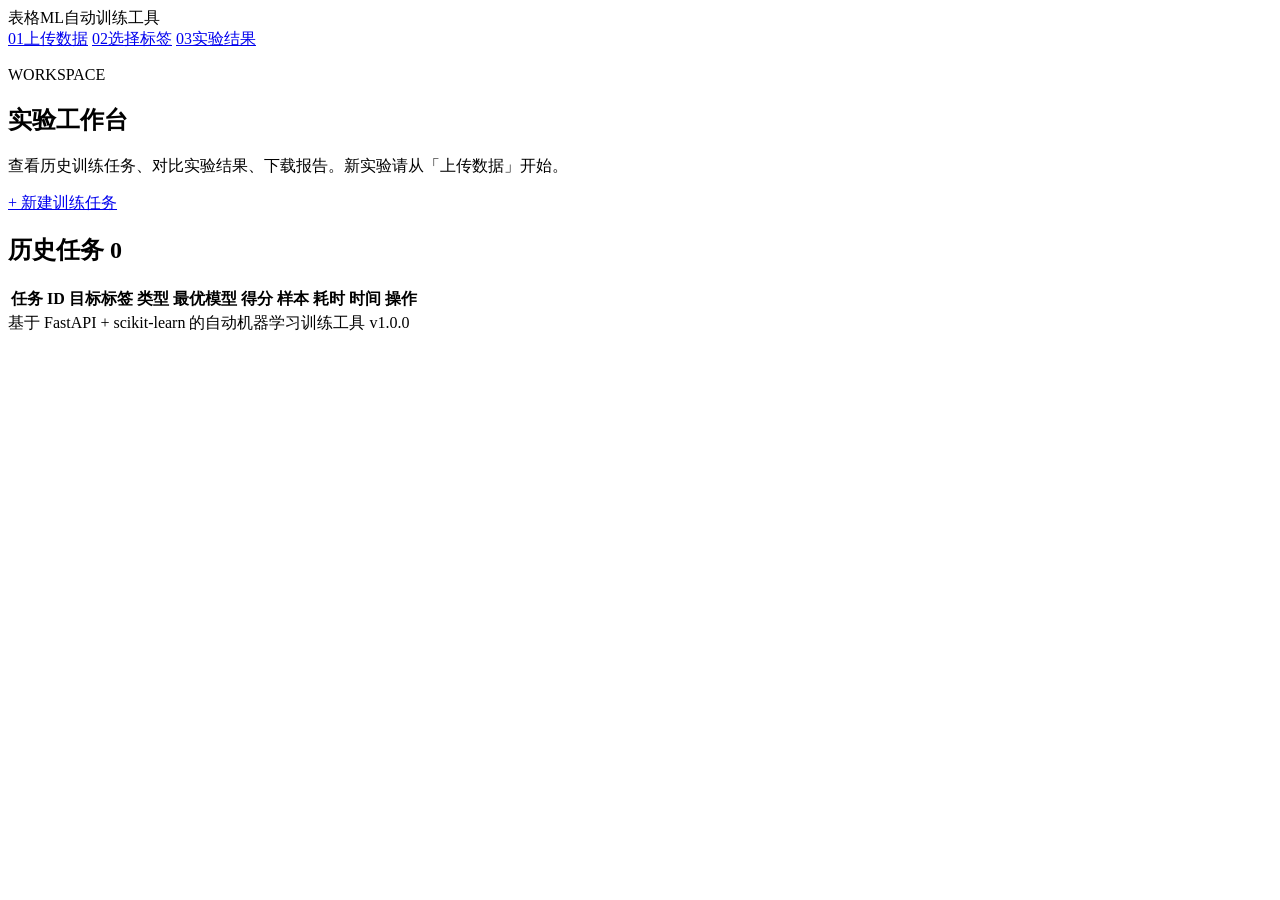
==== app/static/dashboard.html @ d25183ef "feat(v1.0.0): 12-model spec engine, async training, Word/PDF reports, SHAP & correlation plots, task" ====
<!DOCTYPE html>
<html lang="zh-CN">
<head>
<meta charset="UTF-8">
<meta name="viewport" content="width=device-width, initial-scale=1.0">
<title>表格ML自动训练工具 - 实验工作台</title>
<link rel="stylesheet" href="/css/style.css">
</head>
<body>
<header class="navbar">
  <div class="nav-inner">
    <span class="logo"><span class="logo-mark"></span>表格ML自动训练工具</span>
    <nav class="stepper">
      <a class="step" href="/"><span class="step-num">01</span><span class="step-label">上传数据</span></a>
      <span class="step-line"></span>
      <a class="step" href="/select.html"><span class="step-num">02</span><span class="step-label">选择标签</span></a>
      <span class="step-line"></span>
      <a class="step" href="/result.html"><span class="step-num">03</span><span class="step-label">实验结果</span></a>
    </nav>
  </div>
</header>

<main class="container narrow">
  <section class="card">
    <p class="eyebrow">WORKSPACE</p>
    <h1>实验工作台</h1>
    <p class="subtitle">查看历史训练任务、对比实验结果、下载报告。新实验请从「上传数据」开始。</p>

    <div class="btn-row" style="margin-top:0">
      <a href="/" class="btn-primary">+ 新建训练任务</a>
    </div>

    <h2>历史任务 <span class="badge badge-gray" id="taskCount">0</span></h2>
    <div class="table-wrap">
      <table id="taskTable">
        <thead>
          <tr>
            <th>任务 ID</th><th>目标标签</th><th>类型</th><th>最优模型</th>
            <th>得分</th><th>样本</th><th>耗时</th><th>时间</th><th>操作</th>
          </tr>
        </thead>
        <tbody></tbody>
      </table>
    </div>
    <p class="hint" id="emptyHint" hidden>暂无历史任务。先去 <a href="/">上传数据</a> 跑一次训练吧。</p>
  </section>
</main>

<footer class="footer">
  <span>基于 FastAPI + scikit-learn 的自动机器学习训练工具</span>
  <span class="mono">v1.0.0</span>
</footer>

<script src="/js/dashboard.js"></script>
</body>
</html>
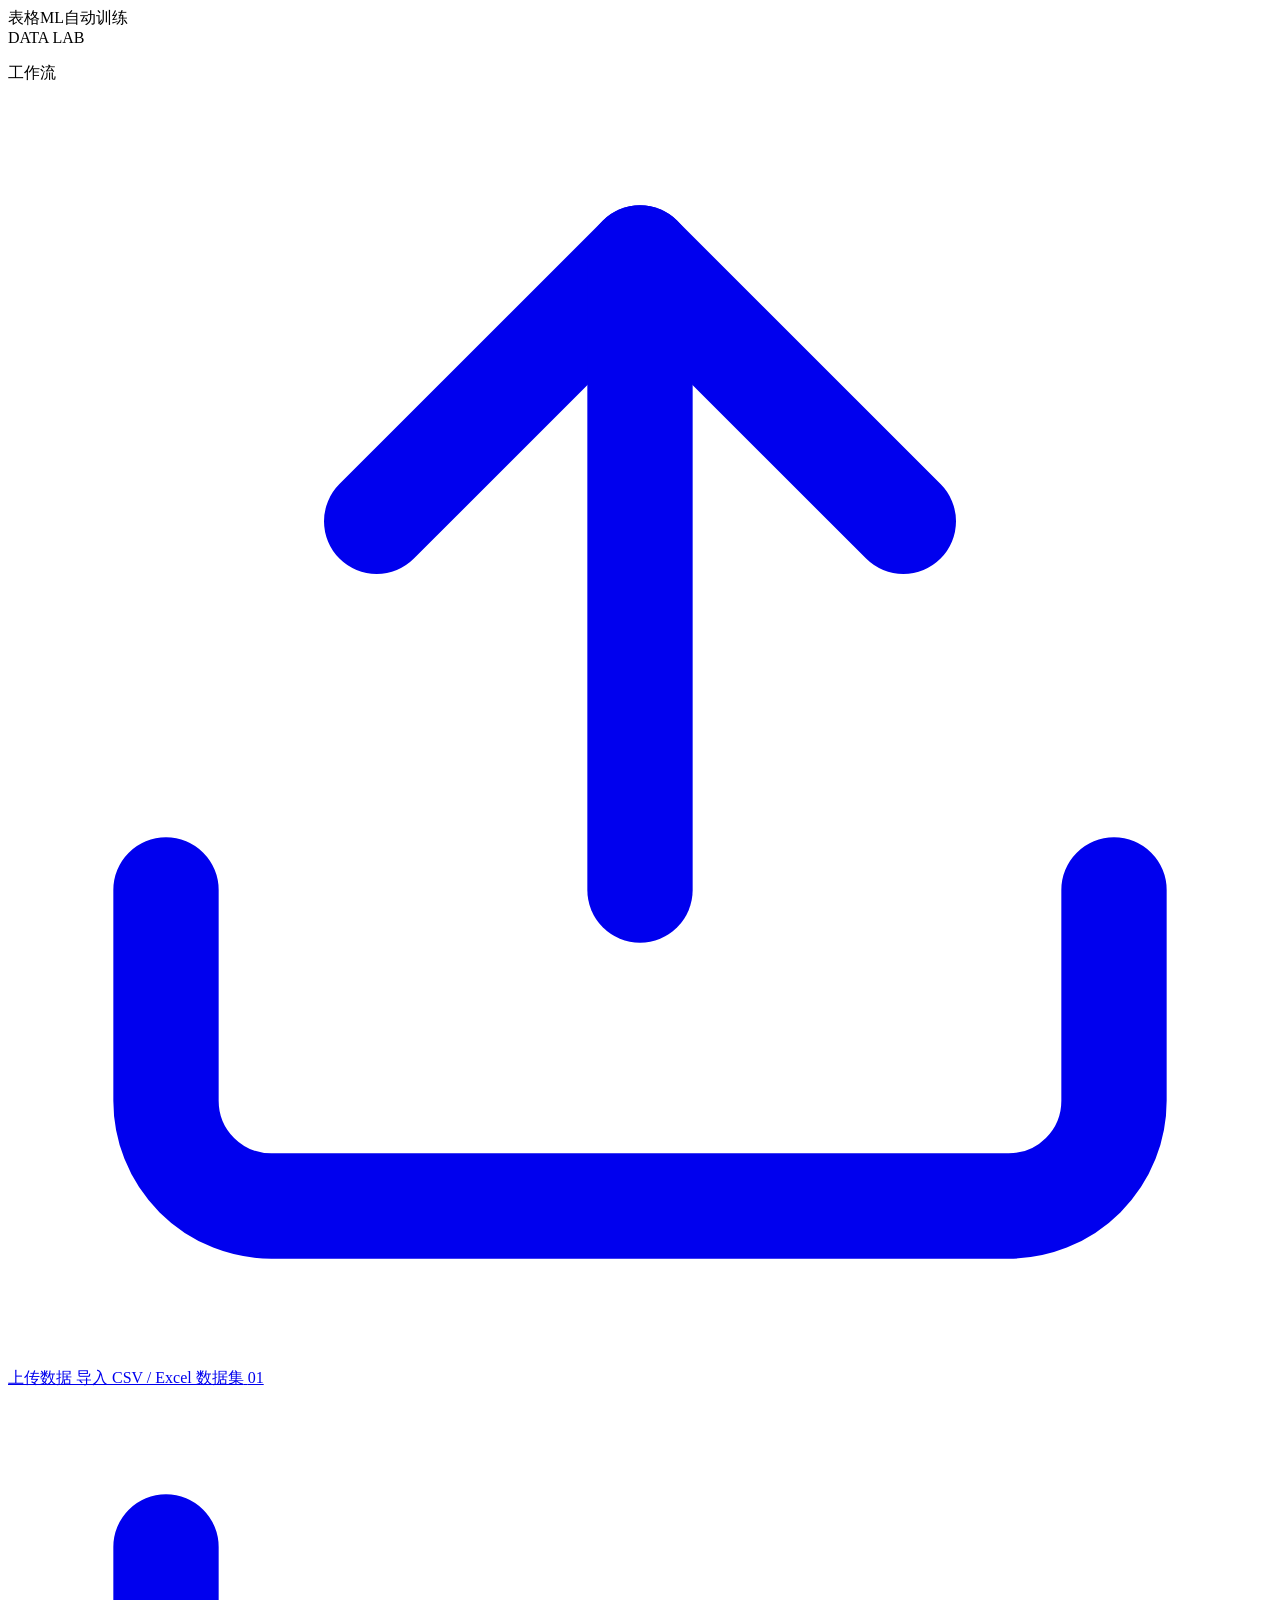
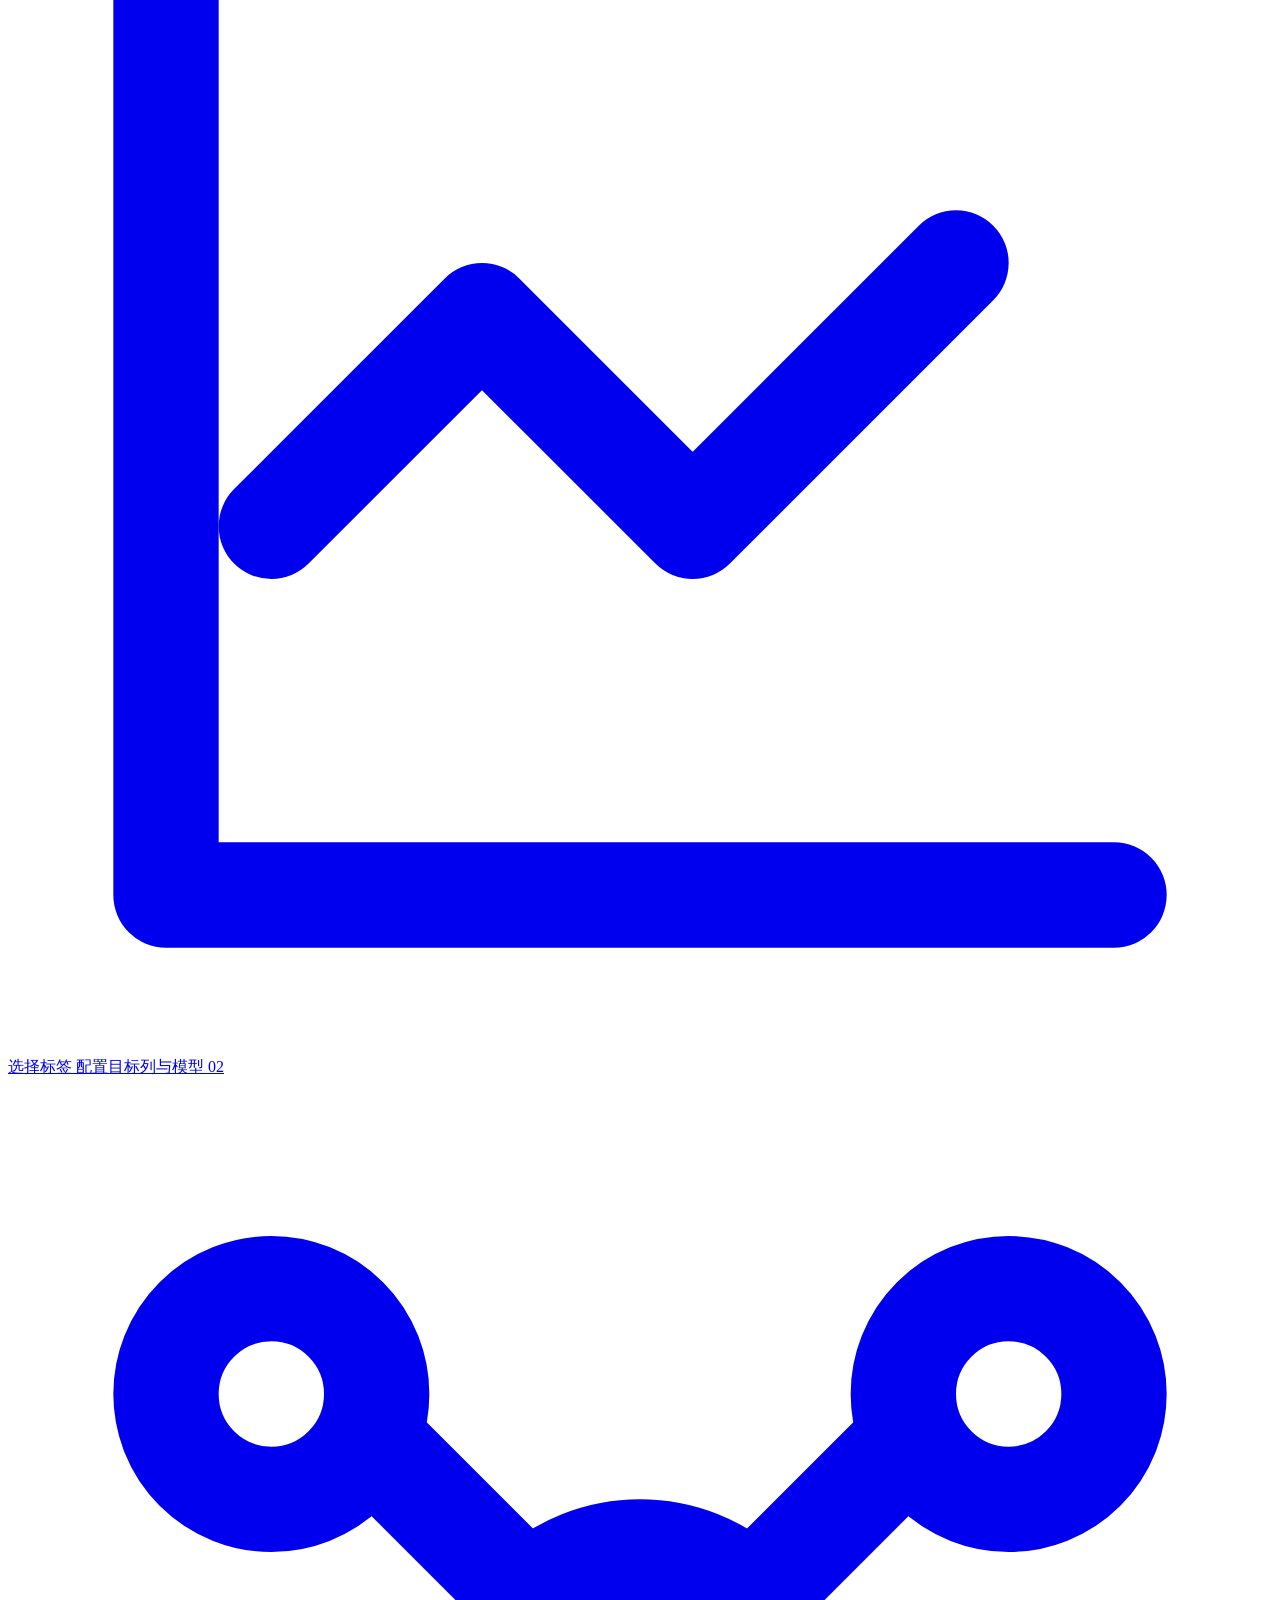
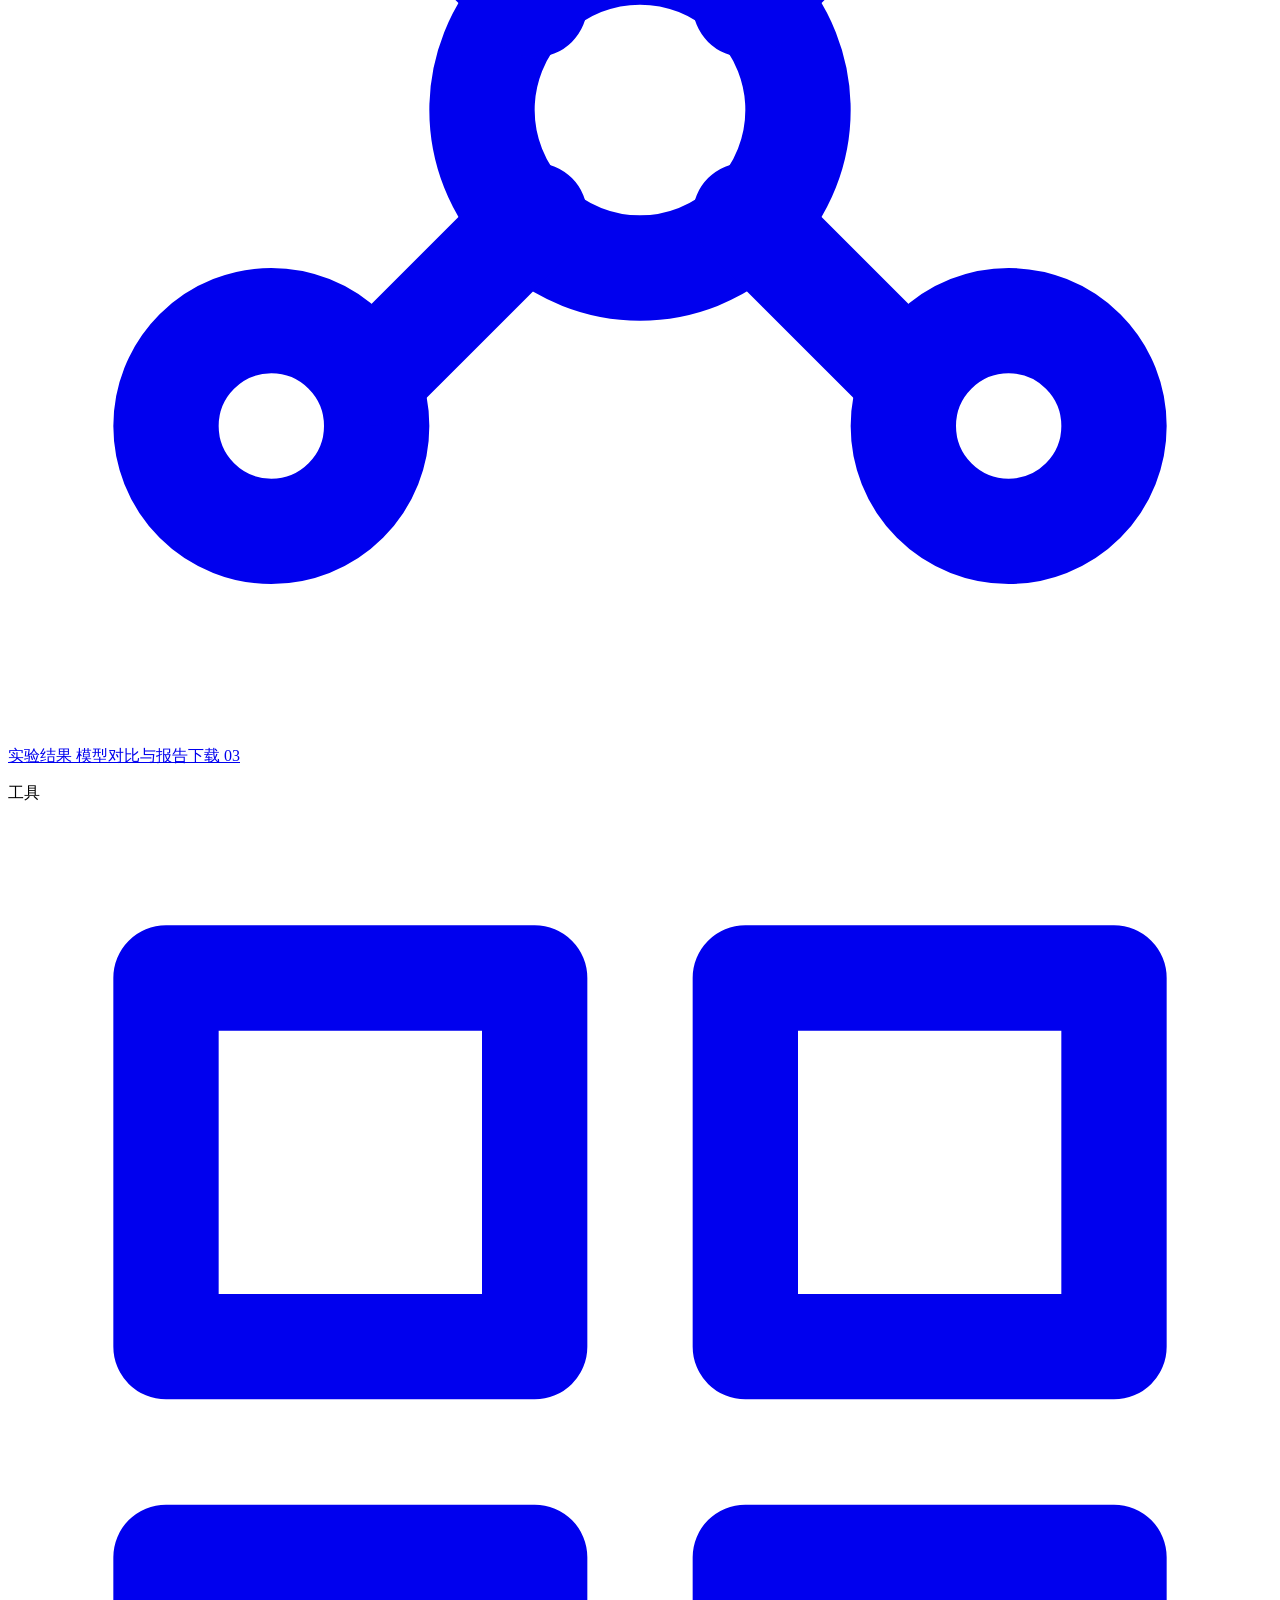
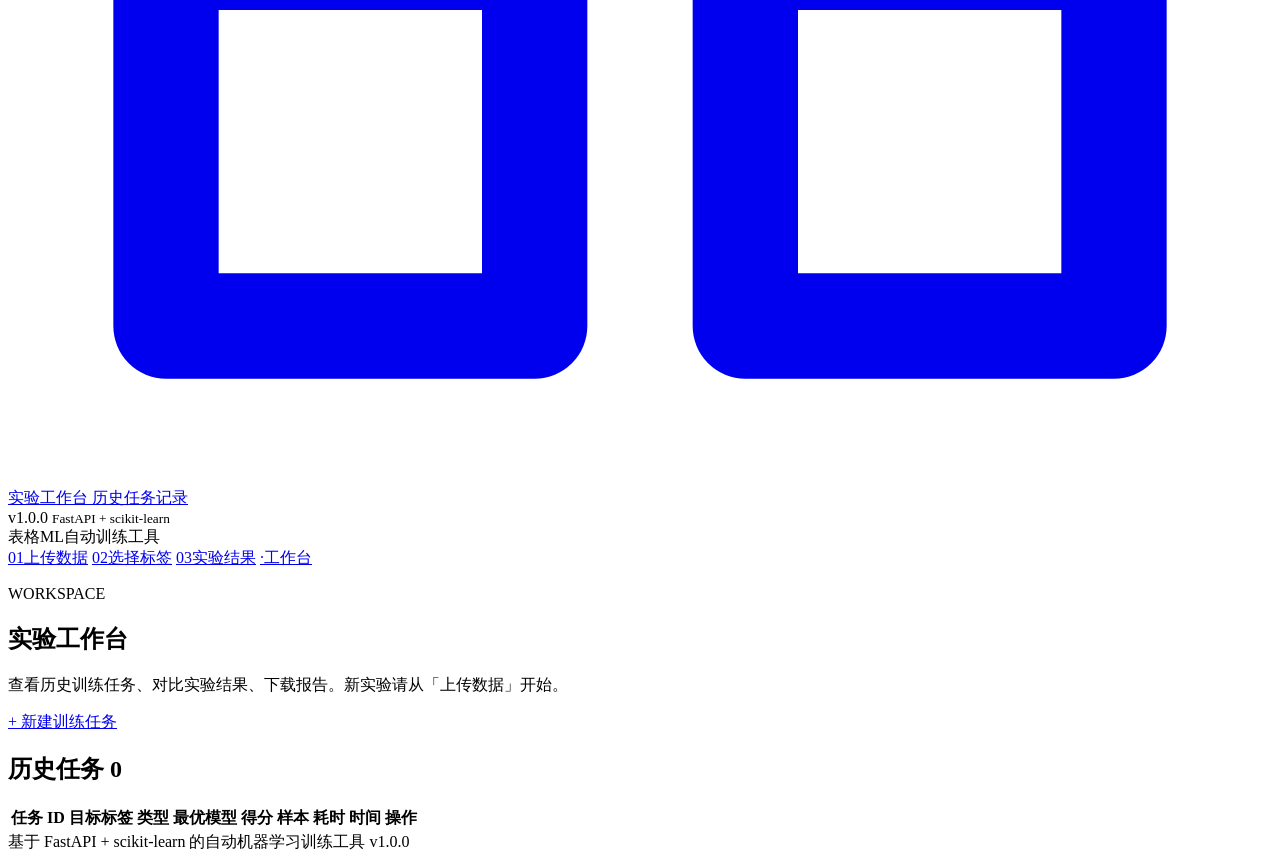
==== commit f7b19938: "feat(fe-opts): feature engineering options (impute/scaler/encoding) + sidebar nav" ====
--- a/app/static/dashboard.html
+++ b/app/static/dashboard.html
@@ -7,6 +7,66 @@
 <link rel="stylesheet" href="/css/style.css">
 </head>
 <body>
+<div class="app-shell">
+  <!-- 左侧边栏：显眼目录导航 -->
+  <aside class="sidebar">
+    <div class="sidebar-brand">
+      <span class="logo-mark"></span>
+      <div>
+        <div class="sidebar-brand-name">表格ML自动训练</div>
+        <div class="sidebar-brand-sub">DATA LAB</div>
+      </div>
+    </div>
+    <nav class="sidebar-nav">
+      <p class="sidebar-section-label">工作流</p>
+      <a class="sidebar-link" href="/">
+        <span class="sidebar-link-icon">
+          <svg viewBox="0 0 24 24" fill="none" stroke="currentColor" stroke-width="2" stroke-linecap="round" stroke-linejoin="round"><path d="M21 15v4a2 2 0 0 1-2 2H5a2 2 0 0 1-2-2v-4"/><polyline points="17 8 12 3 7 8"/><line x1="12" y1="3" x2="12" y2="15"/></svg>
+        </span>
+        <span class="sidebar-link-text">
+          <span class="sidebar-link-name">上传数据</span>
+          <span class="sidebar-link-desc">导入 CSV / Excel 数据集</span>
+        </span>
+        <span class="sidebar-step-badge">01</span>
+      </a>
+      <a class="sidebar-link" href="/select.html">
+        <span class="sidebar-link-icon">
+          <svg viewBox="0 0 24 24" fill="none" stroke="currentColor" stroke-width="2" stroke-linecap="round" stroke-linejoin="round"><path d="M3 3v18h18"/><path d="M18 9l-5 5-4-4-4 4"/></svg>
+        </span>
+        <span class="sidebar-link-text">
+          <span class="sidebar-link-name">选择标签</span>
+          <span class="sidebar-link-desc">配置目标列与模型</span>
+        </span>
+        <span class="sidebar-step-badge">02</span>
+      </a>
+      <a class="sidebar-link" href="/result.html">
+        <span class="sidebar-link-icon">
+          <svg viewBox="0 0 24 24" fill="none" stroke="currentColor" stroke-width="2" stroke-linecap="round" stroke-linejoin="round"><circle cx="12" cy="12" r="3"/><circle cx="5" cy="6" r="2"/><circle cx="19" cy="6" r="2"/><circle cx="5" cy="18" r="2"/><circle cx="19" cy="18" r="2"/><path d="M7 7l3 3M17 7l-3 3M7 17l3-3M17 17l-3-3"/></svg>
+        </span>
+        <span class="sidebar-link-text">
+          <span class="sidebar-link-name">实验结果</span>
+          <span class="sidebar-link-desc">模型对比与报告下载</span>
+        </span>
+        <span class="sidebar-step-badge">03</span>
+      </a>
+      <p class="sidebar-section-label">工具</p>
+      <a class="sidebar-link active" href="/dashboard.html">
+        <span class="sidebar-link-icon">
+          <svg viewBox="0 0 24 24" fill="none" stroke="currentColor" stroke-width="2" stroke-linecap="round" stroke-linejoin="round"><rect x="3" y="3" width="7" height="7"/><rect x="14" y="3" width="7" height="7"/><rect x="14" y="14" width="7" height="7"/><rect x="3" y="14" width="7" height="7"/></svg>
+        </span>
+        <span class="sidebar-link-text">
+          <span class="sidebar-link-name">实验工作台</span>
+          <span class="sidebar-link-desc">历史任务记录</span>
+        </span>
+      </a>
+    </nav>
+    <div class="sidebar-footer">
+      <span class="mono">v1.0.0</span>
+      <small>FastAPI + scikit-learn</small>
+    </div>
+  </aside>
+
+  <div class="app-main">
 <header class="navbar">
   <div class="nav-inner">
     <span class="logo"><span class="logo-mark"></span>表格ML自动训练工具</span>
@@ -16,6 +76,7 @@
       <a class="step" href="/select.html"><span class="step-num">02</span><span class="step-label">选择标签</span></a>
       <span class="step-line"></span>
       <a class="step" href="/result.html"><span class="step-num">03</span><span class="step-label">实验结果</span></a>
+      <a class="step active" href="/dashboard.html" title="实验工作台"><span class="step-num">·</span><span class="step-label">工作台</span></a>
     </nav>
   </div>
 </header>
@@ -51,6 +112,9 @@
   <span class="mono">v1.0.0</span>
 </footer>
 
+  </div><!-- /app-main -->
+</div><!-- /app-shell -->
+
 <script src="/js/dashboard.js"></script>
 </body>
 </html>
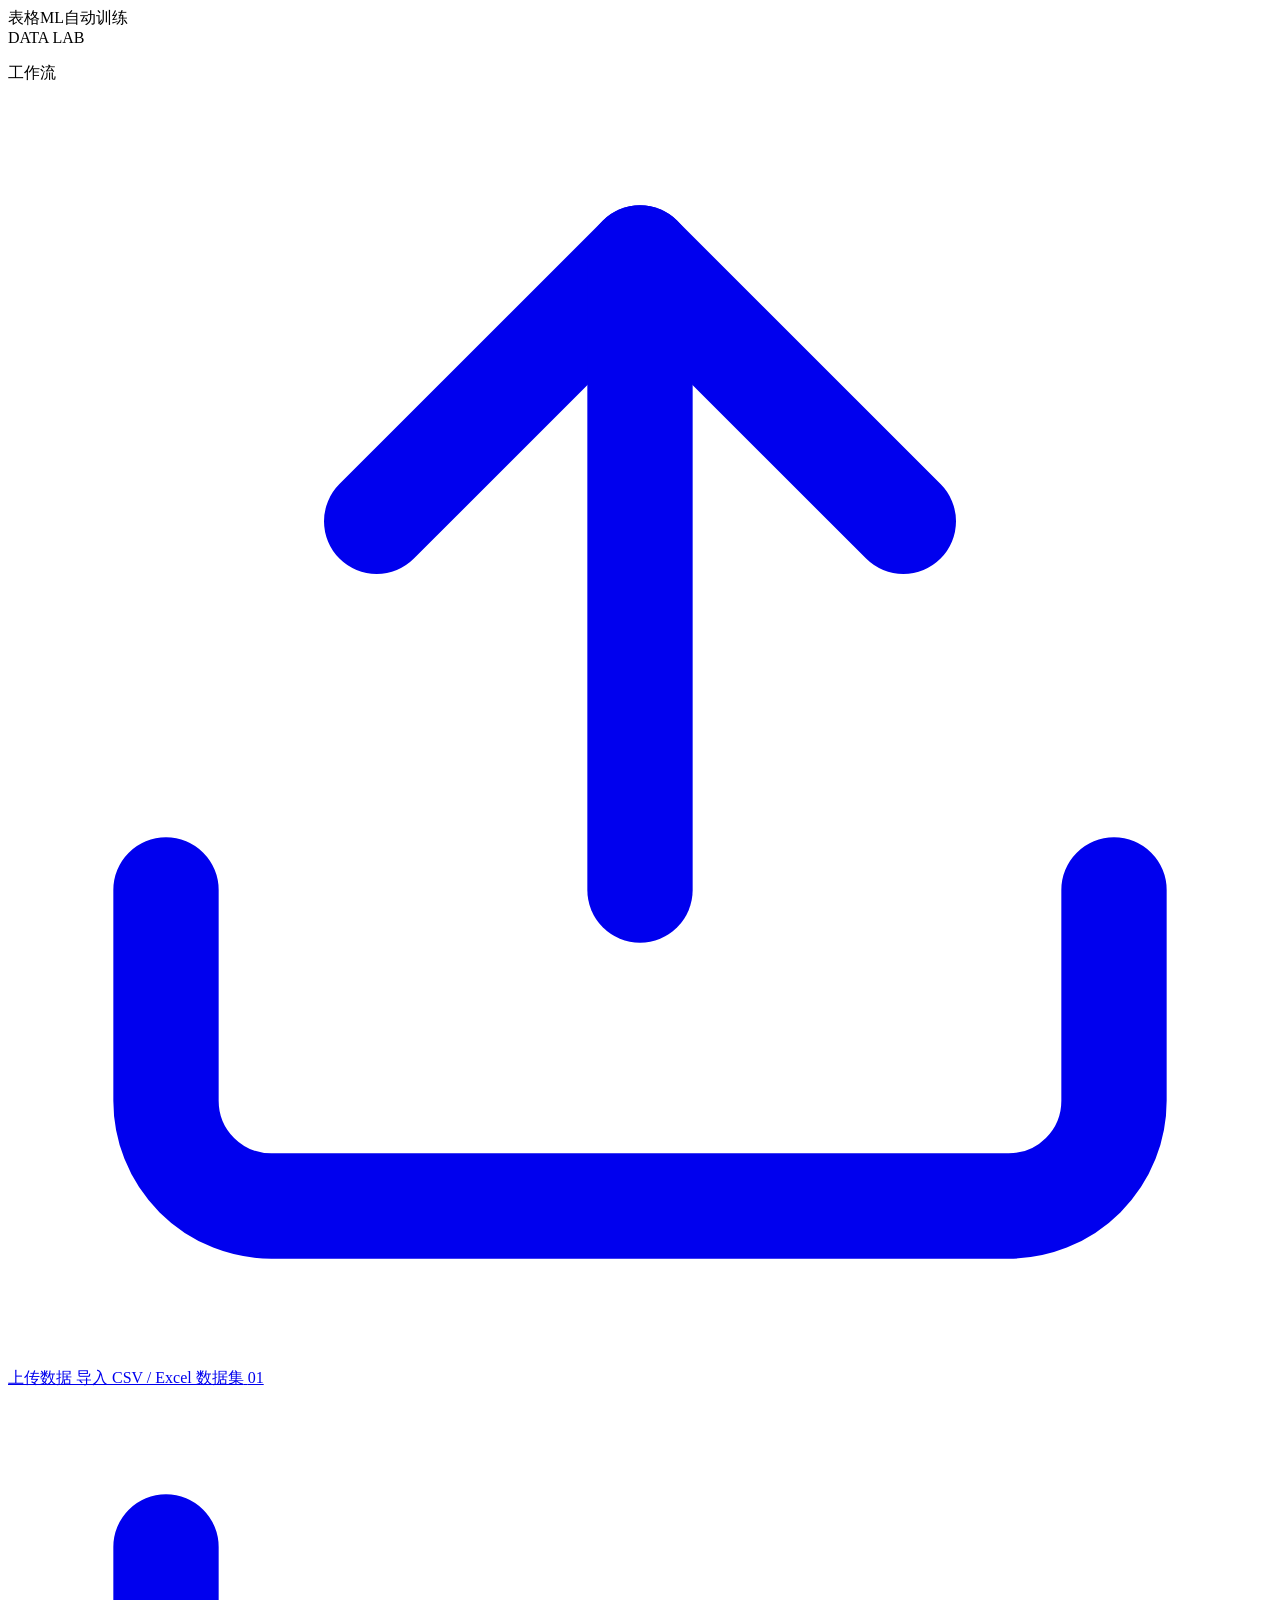
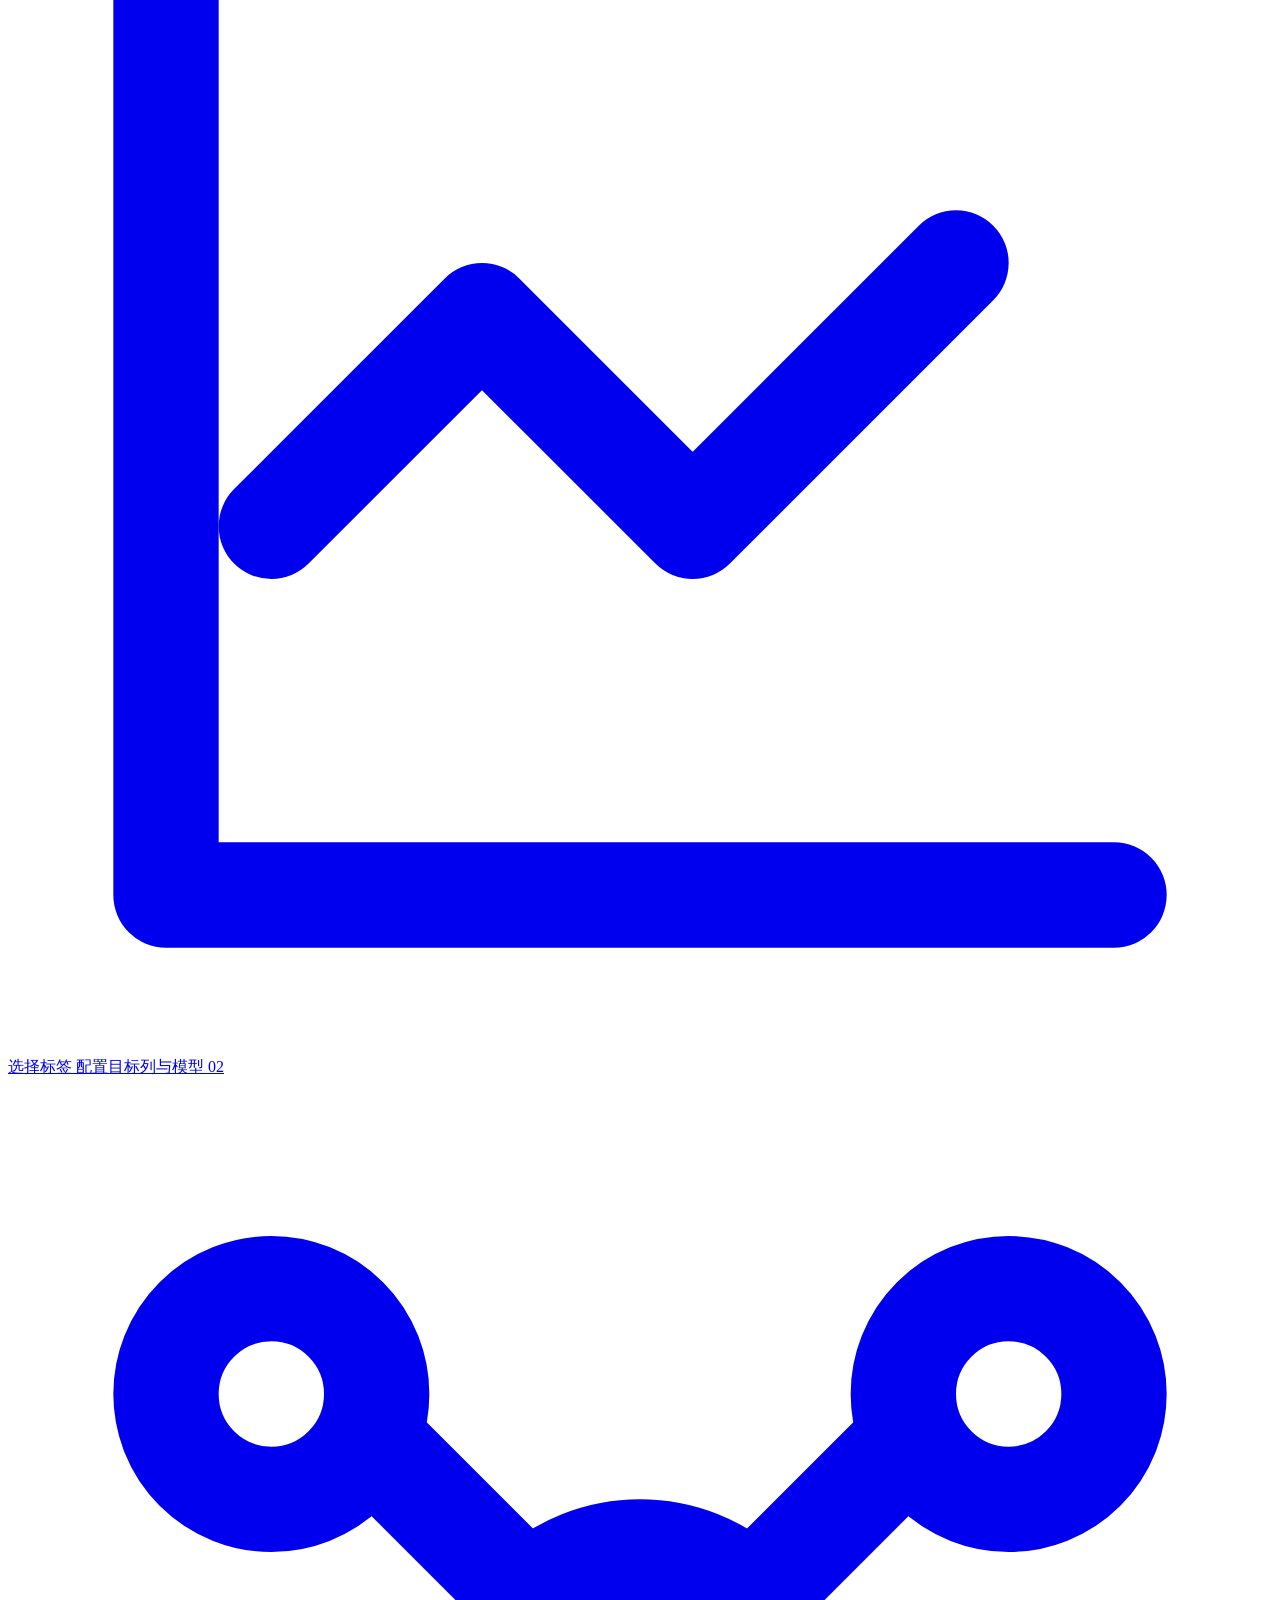
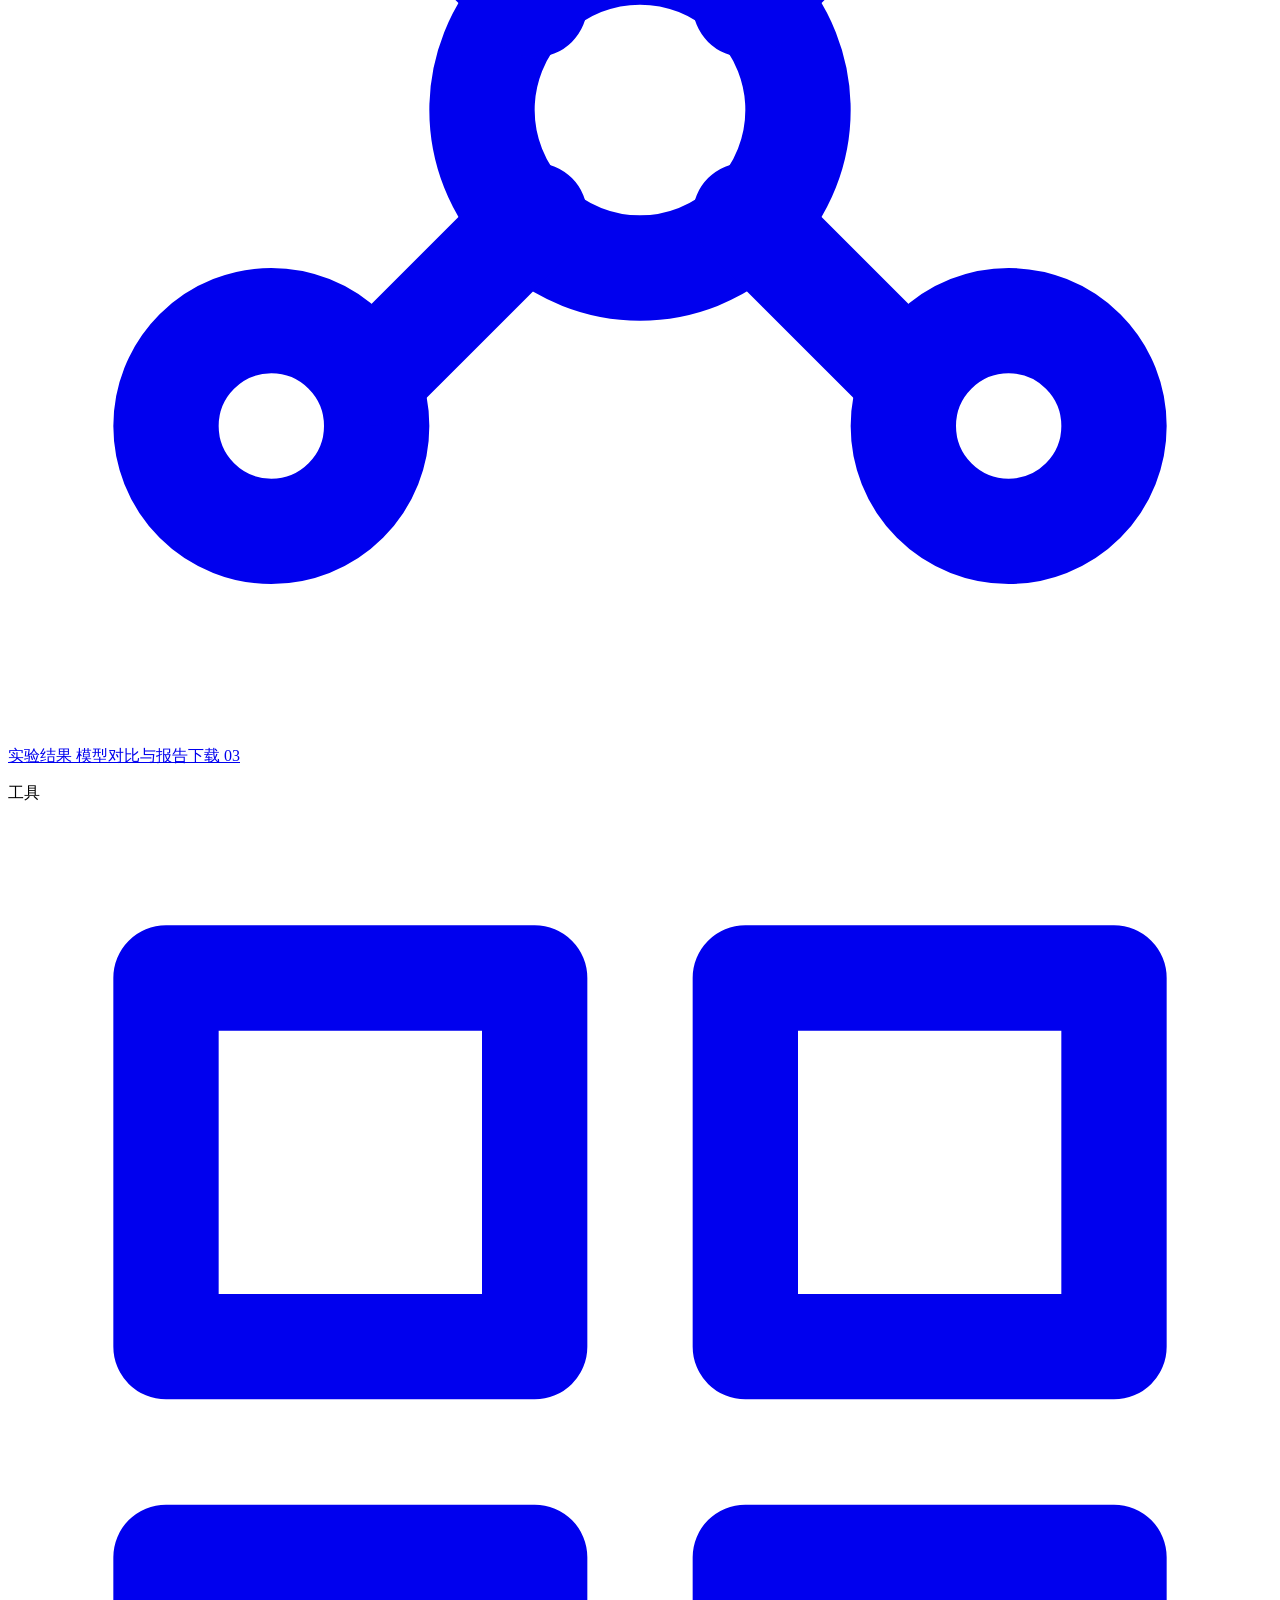
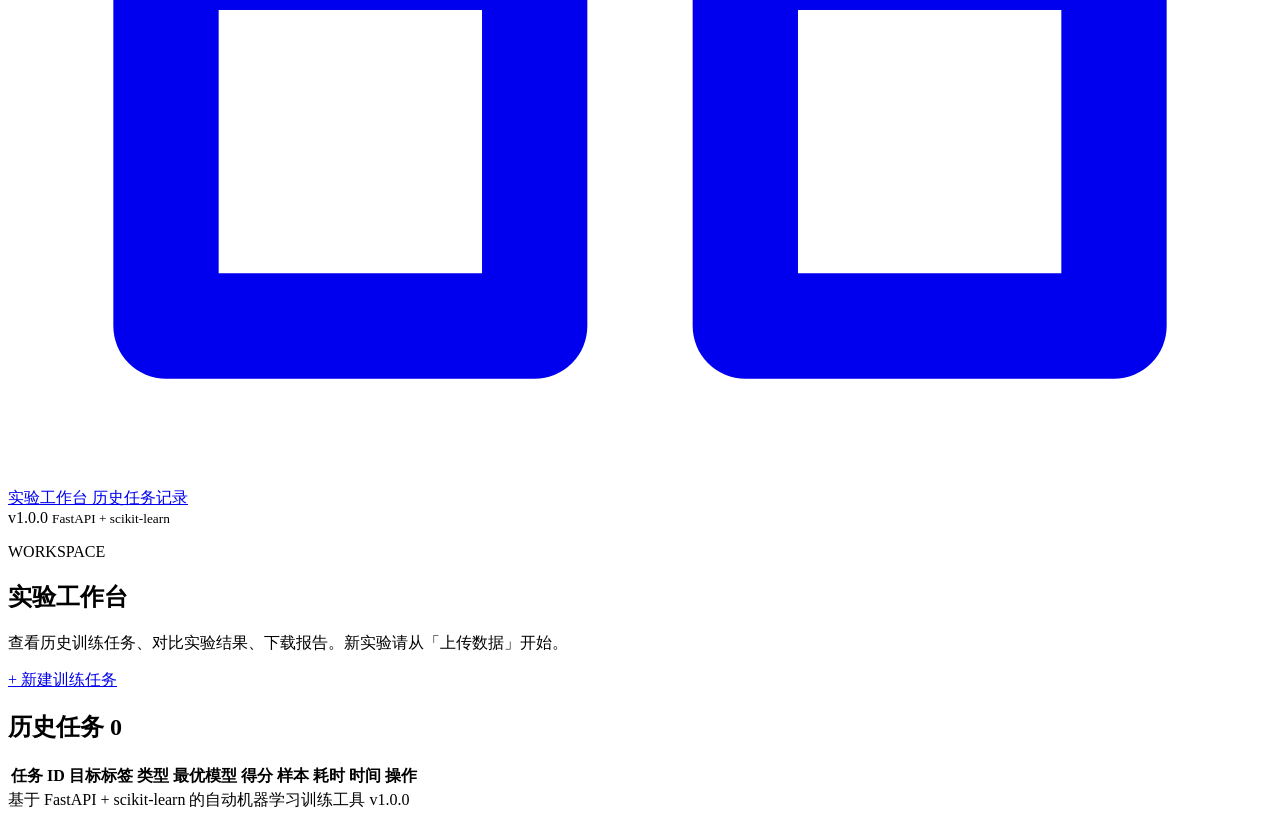
==== commit e92a6234: "ui: remove top stepper/navbar, keep left sidebar nav only" ====
--- a/app/static/dashboard.html
+++ b/app/static/dashboard.html
@@ -67,19 +67,6 @@
   </aside>
 
   <div class="app-main">
-<header class="navbar">
-  <div class="nav-inner">
-    <span class="logo"><span class="logo-mark"></span>表格ML自动训练工具</span>
-    <nav class="stepper">
-      <a class="step" href="/"><span class="step-num">01</span><span class="step-label">上传数据</span></a>
-      <span class="step-line"></span>
-      <a class="step" href="/select.html"><span class="step-num">02</span><span class="step-label">选择标签</span></a>
-      <span class="step-line"></span>
-      <a class="step" href="/result.html"><span class="step-num">03</span><span class="step-label">实验结果</span></a>
-      <a class="step active" href="/dashboard.html" title="实验工作台"><span class="step-num">·</span><span class="step-label">工作台</span></a>
-    </nav>
-  </div>
-</header>
 
 <main class="container narrow">
   <section class="card">
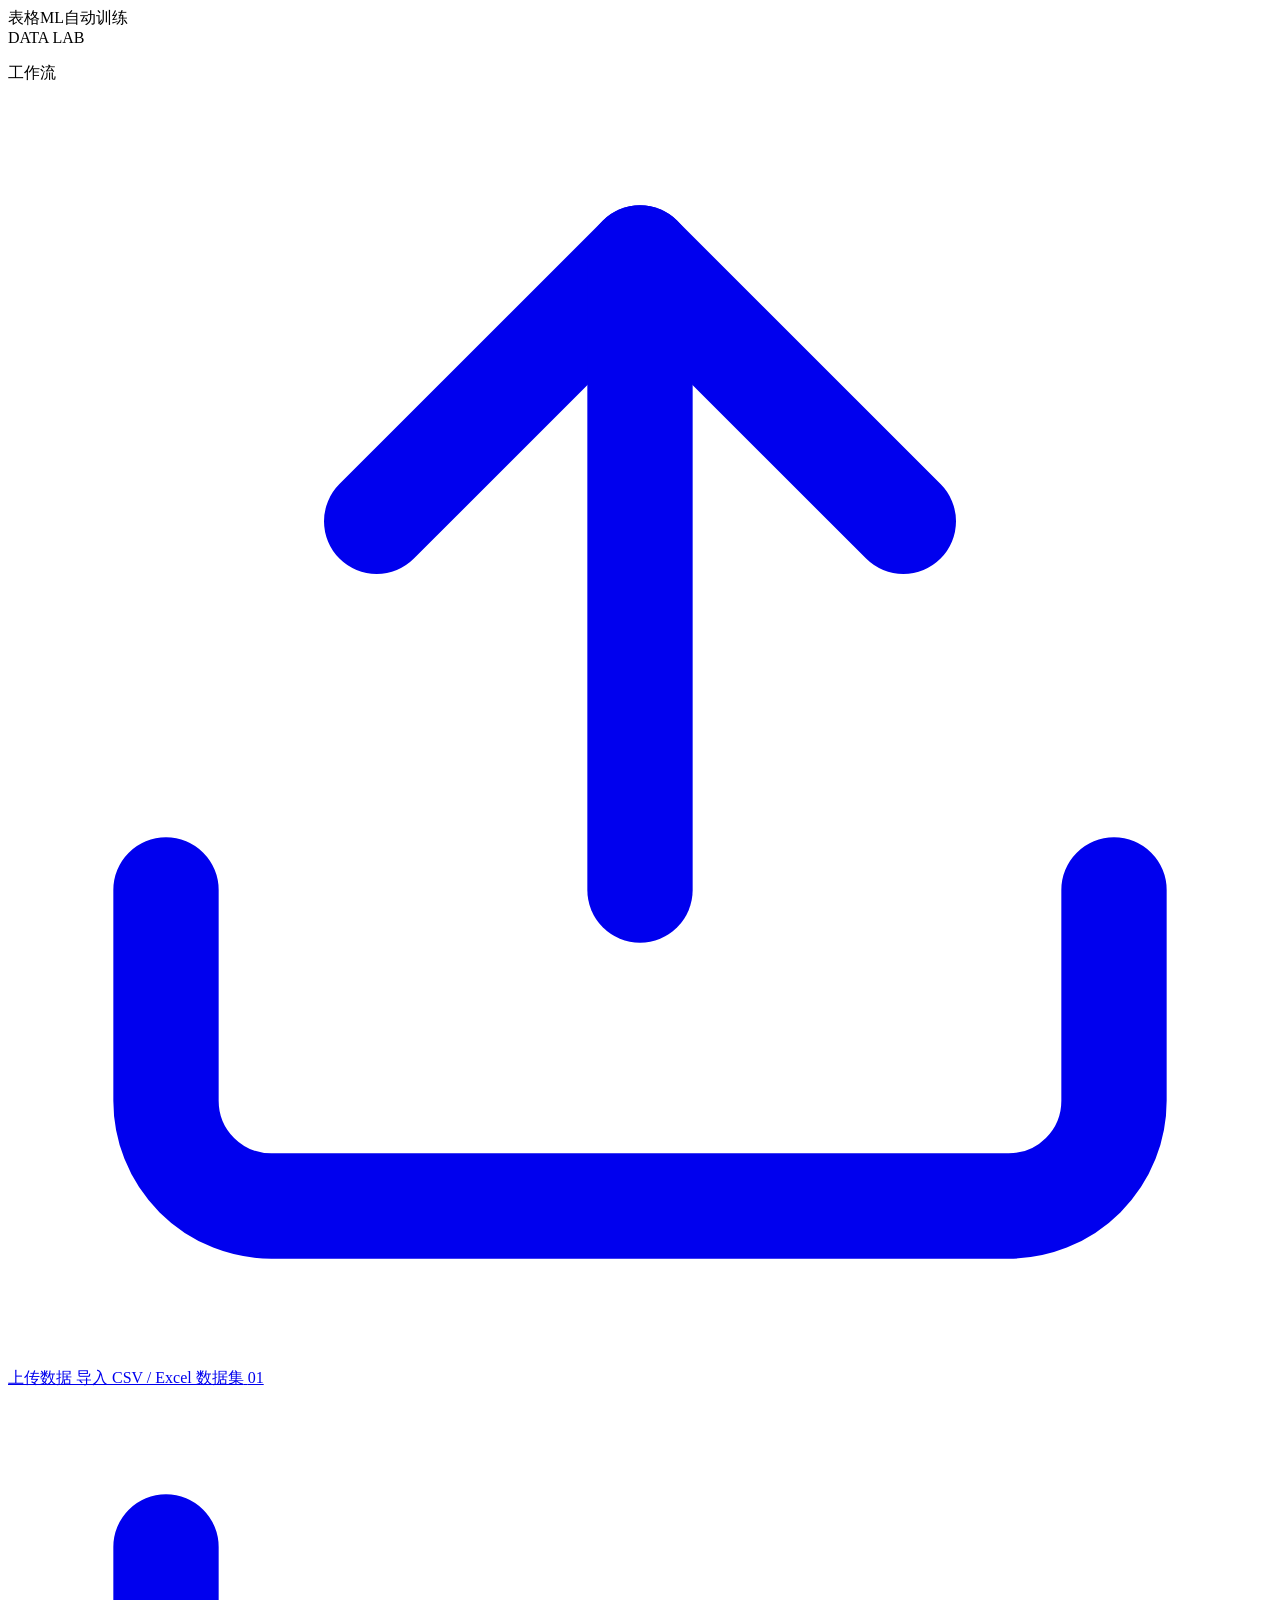
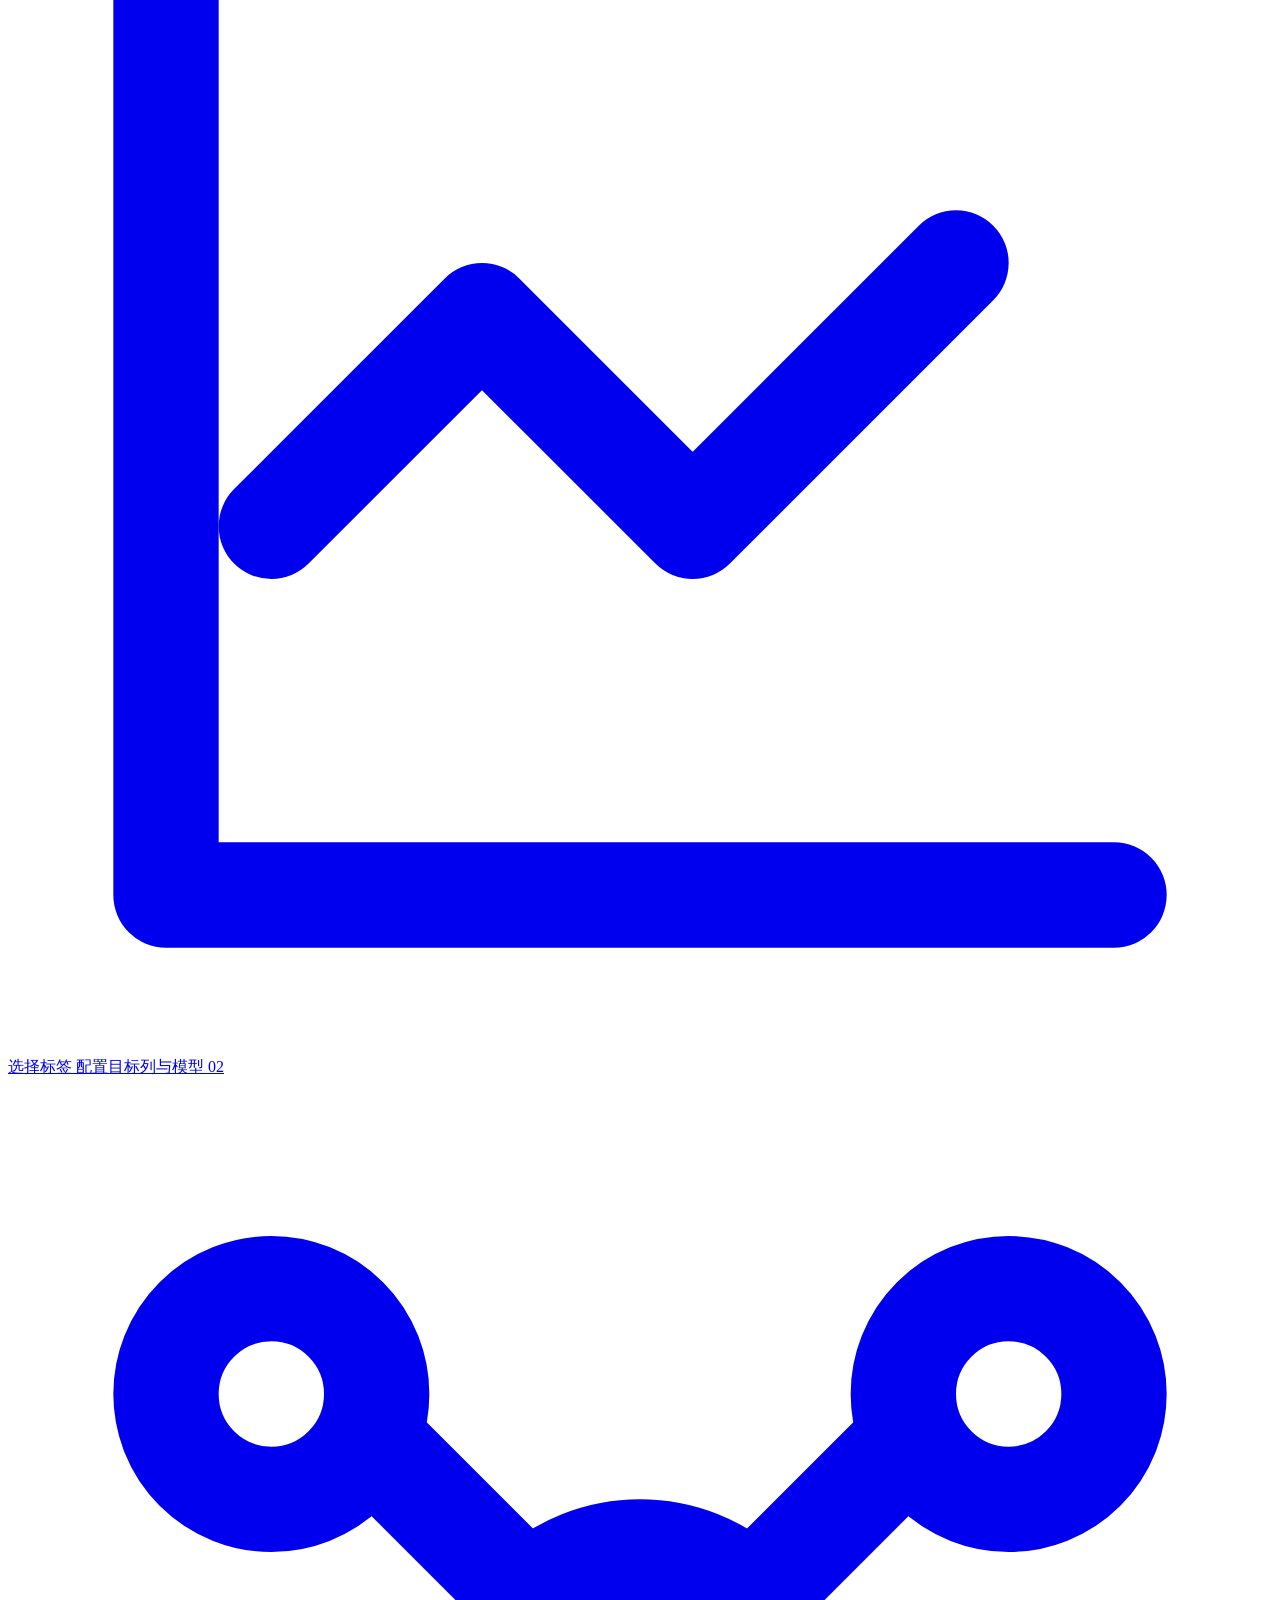
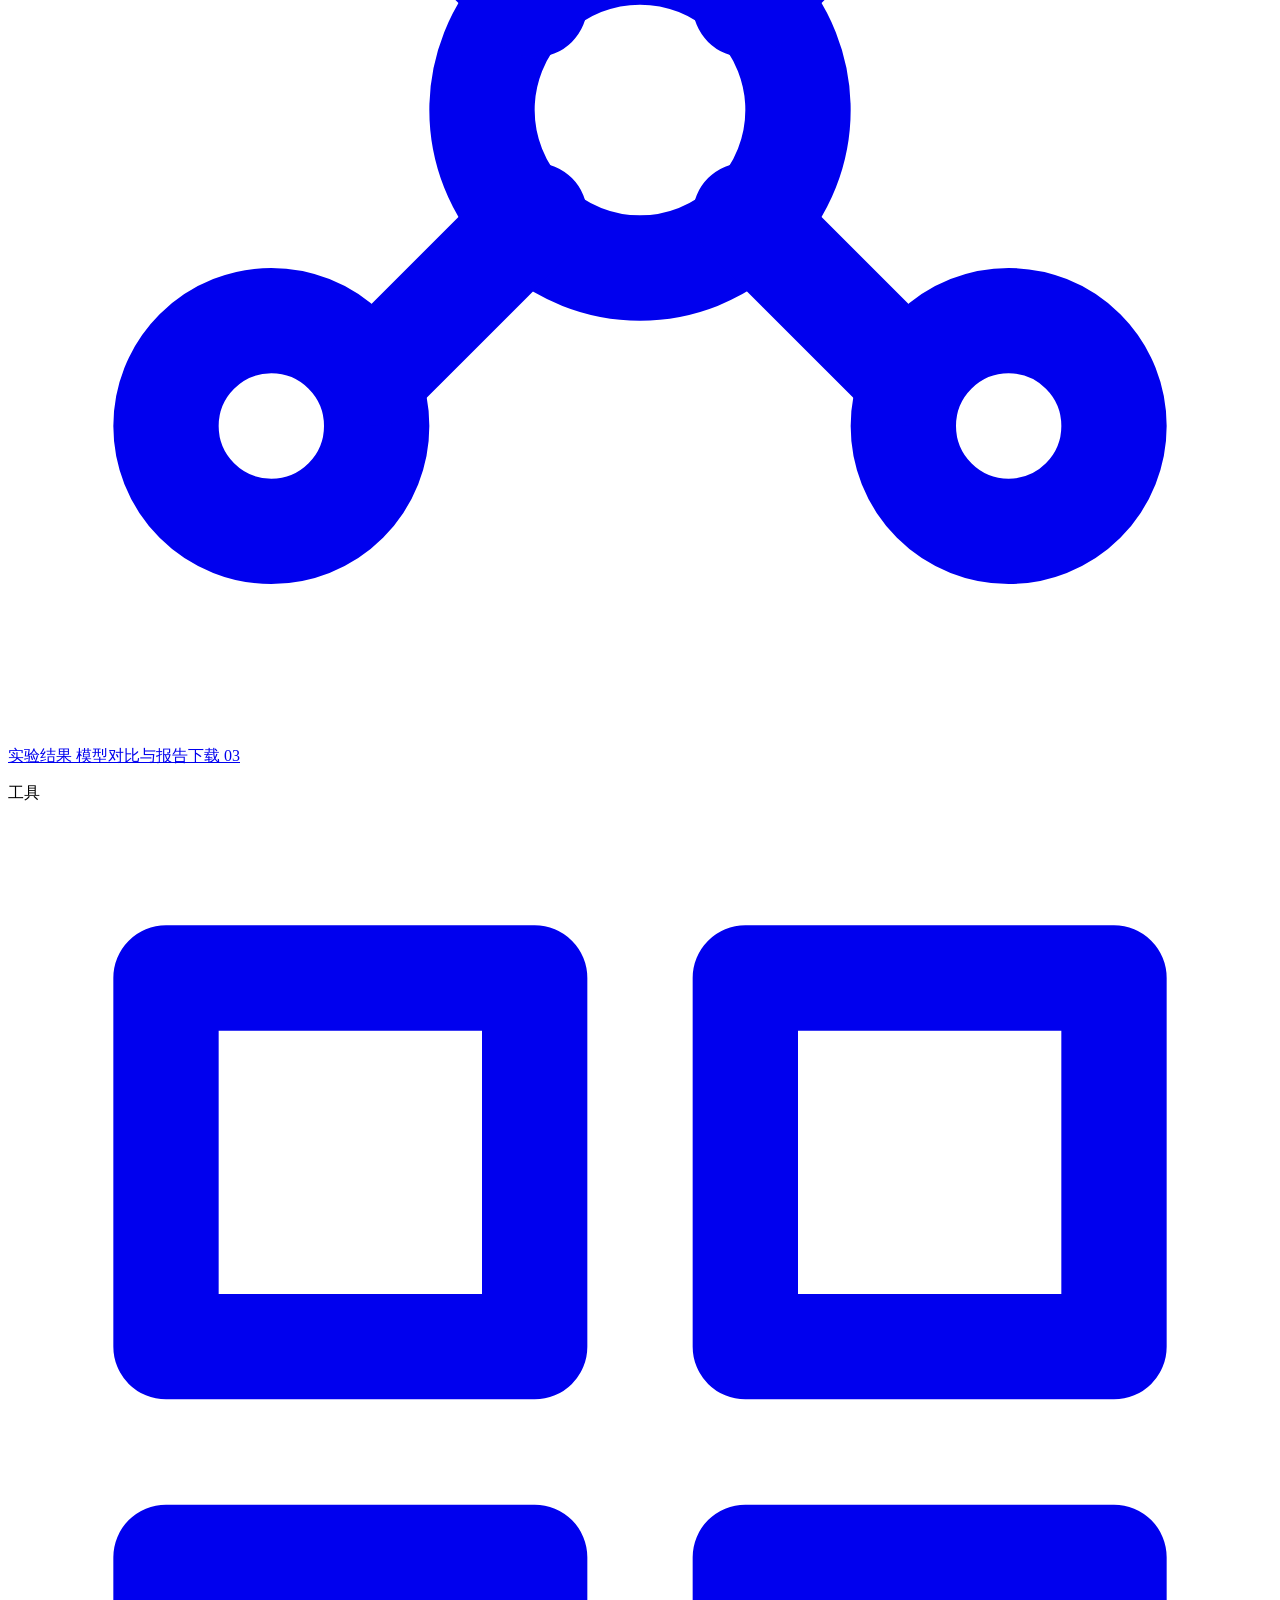
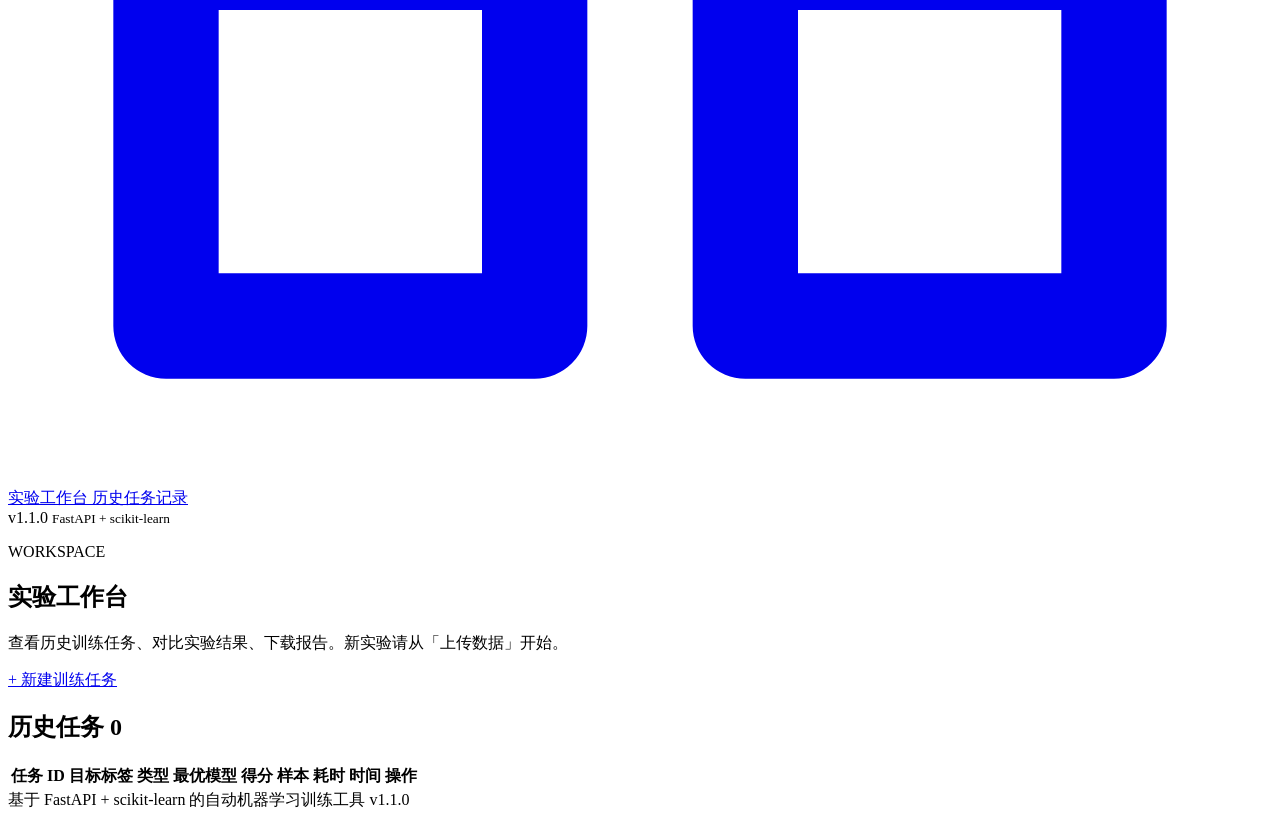
==== commit 3b049dda: "ui(redesign): graphite-instrument dark theme, Bricolage/IBM Plex fonts, amber signal accent" ====
--- a/app/static/dashboard.html
+++ b/app/static/dashboard.html
@@ -4,9 +4,13 @@
 <meta charset="UTF-8">
 <meta name="viewport" content="width=device-width, initial-scale=1.0">
 <title>表格ML自动训练工具 - 实验工作台</title>
+<link rel="preconnect" href="https://fonts.googleapis.com">
+<link rel="preconnect" href="https://fonts.gstatic.com" crossorigin>
+<link href="https://fonts.googleapis.com/css2?family=Bricolage+Grotesque:opsz,wght@12..96,600..800&family=IBM+Plex+Sans:wght@400;500;600;700&family=IBM+Plex+Mono:wght@400;500;600&family=Noto+Sans+SC:wght@400;500;700&display=swap" rel="stylesheet">
 <link rel="stylesheet" href="/css/style.css">
 </head>
 <body>
+<div class="grain"></div>
 <div class="app-shell">
   <!-- 左侧边栏：显眼目录导航 -->
   <aside class="sidebar">
@@ -61,7 +65,7 @@
       </a>
     </nav>
     <div class="sidebar-footer">
-      <span class="mono">v1.0.0</span>
+      <span class="mono">v1.1.0</span>
       <small>FastAPI + scikit-learn</small>
     </div>
   </aside>
@@ -96,7 +100,7 @@
 
 <footer class="footer">
   <span>基于 FastAPI + scikit-learn 的自动机器学习训练工具</span>
-  <span class="mono">v1.0.0</span>
+  <span class="mono">v1.1.0</span>
 </footer>
 
   </div><!-- /app-main -->
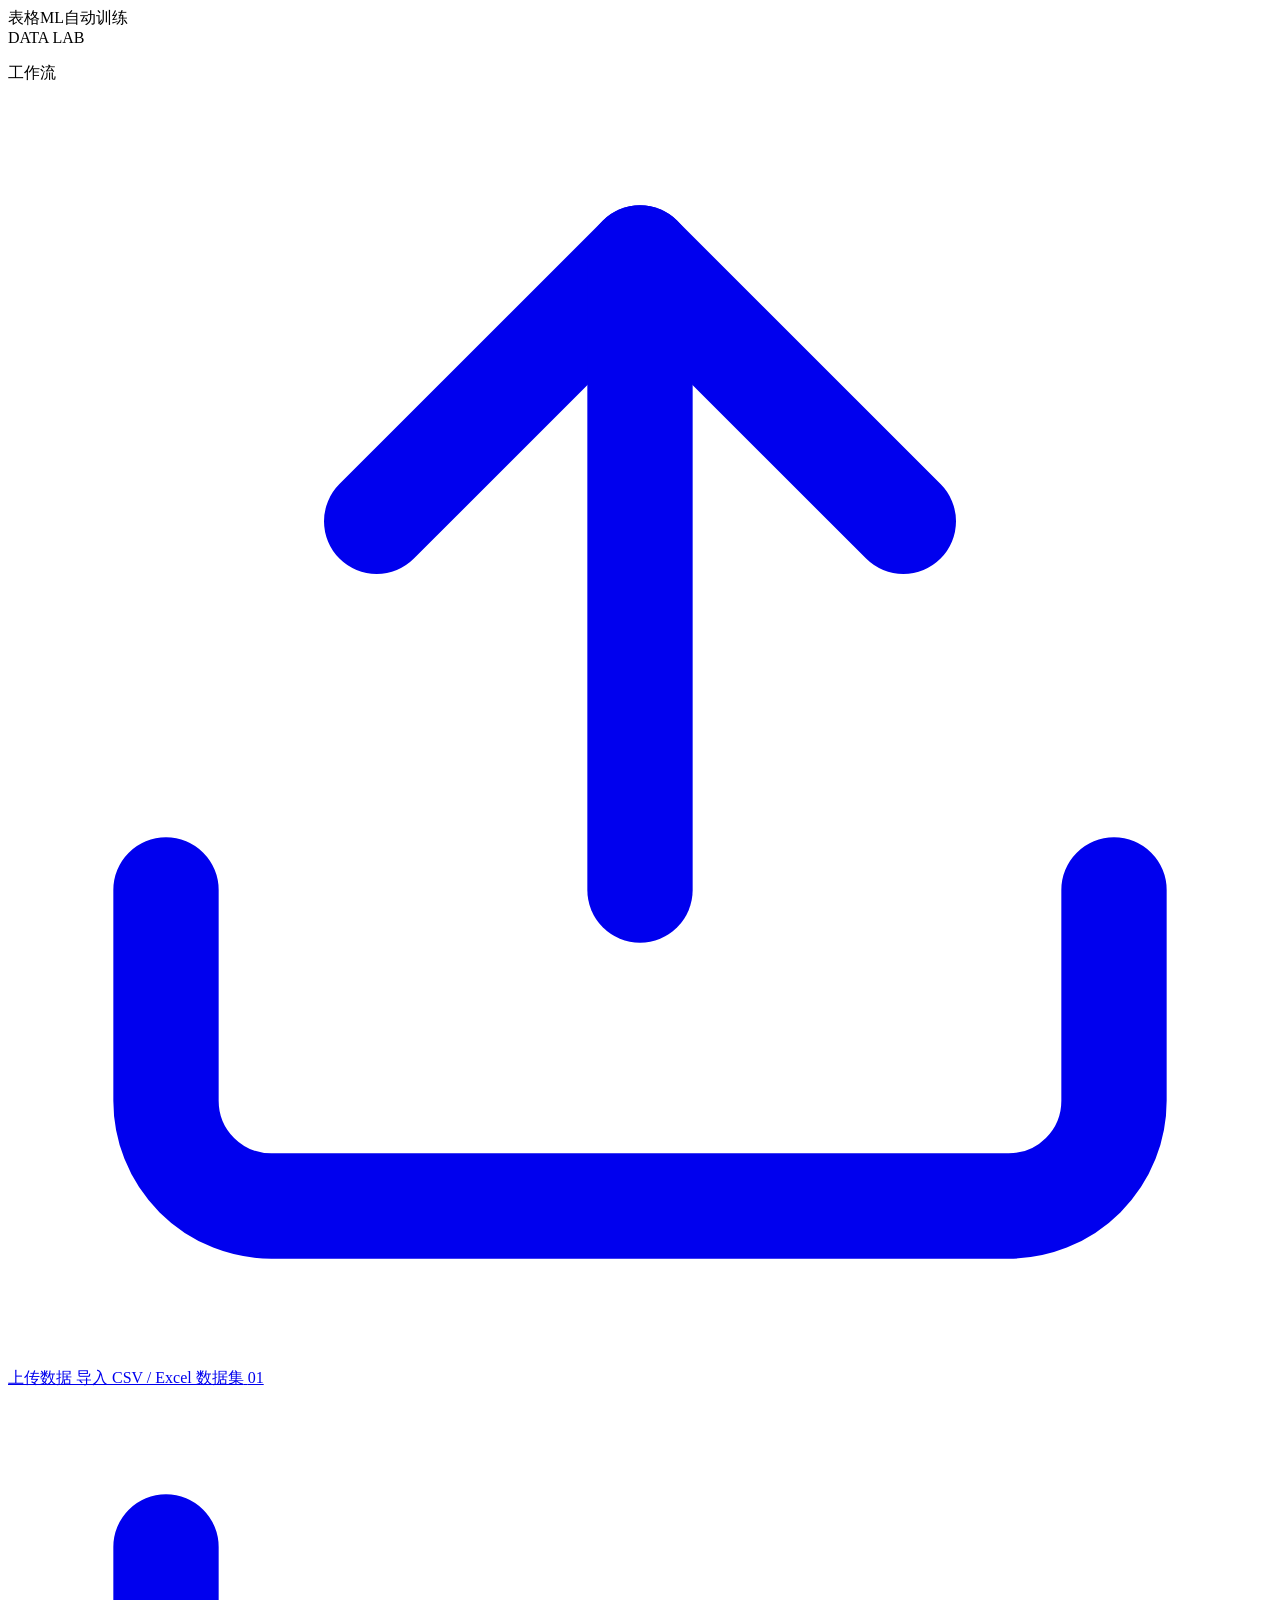
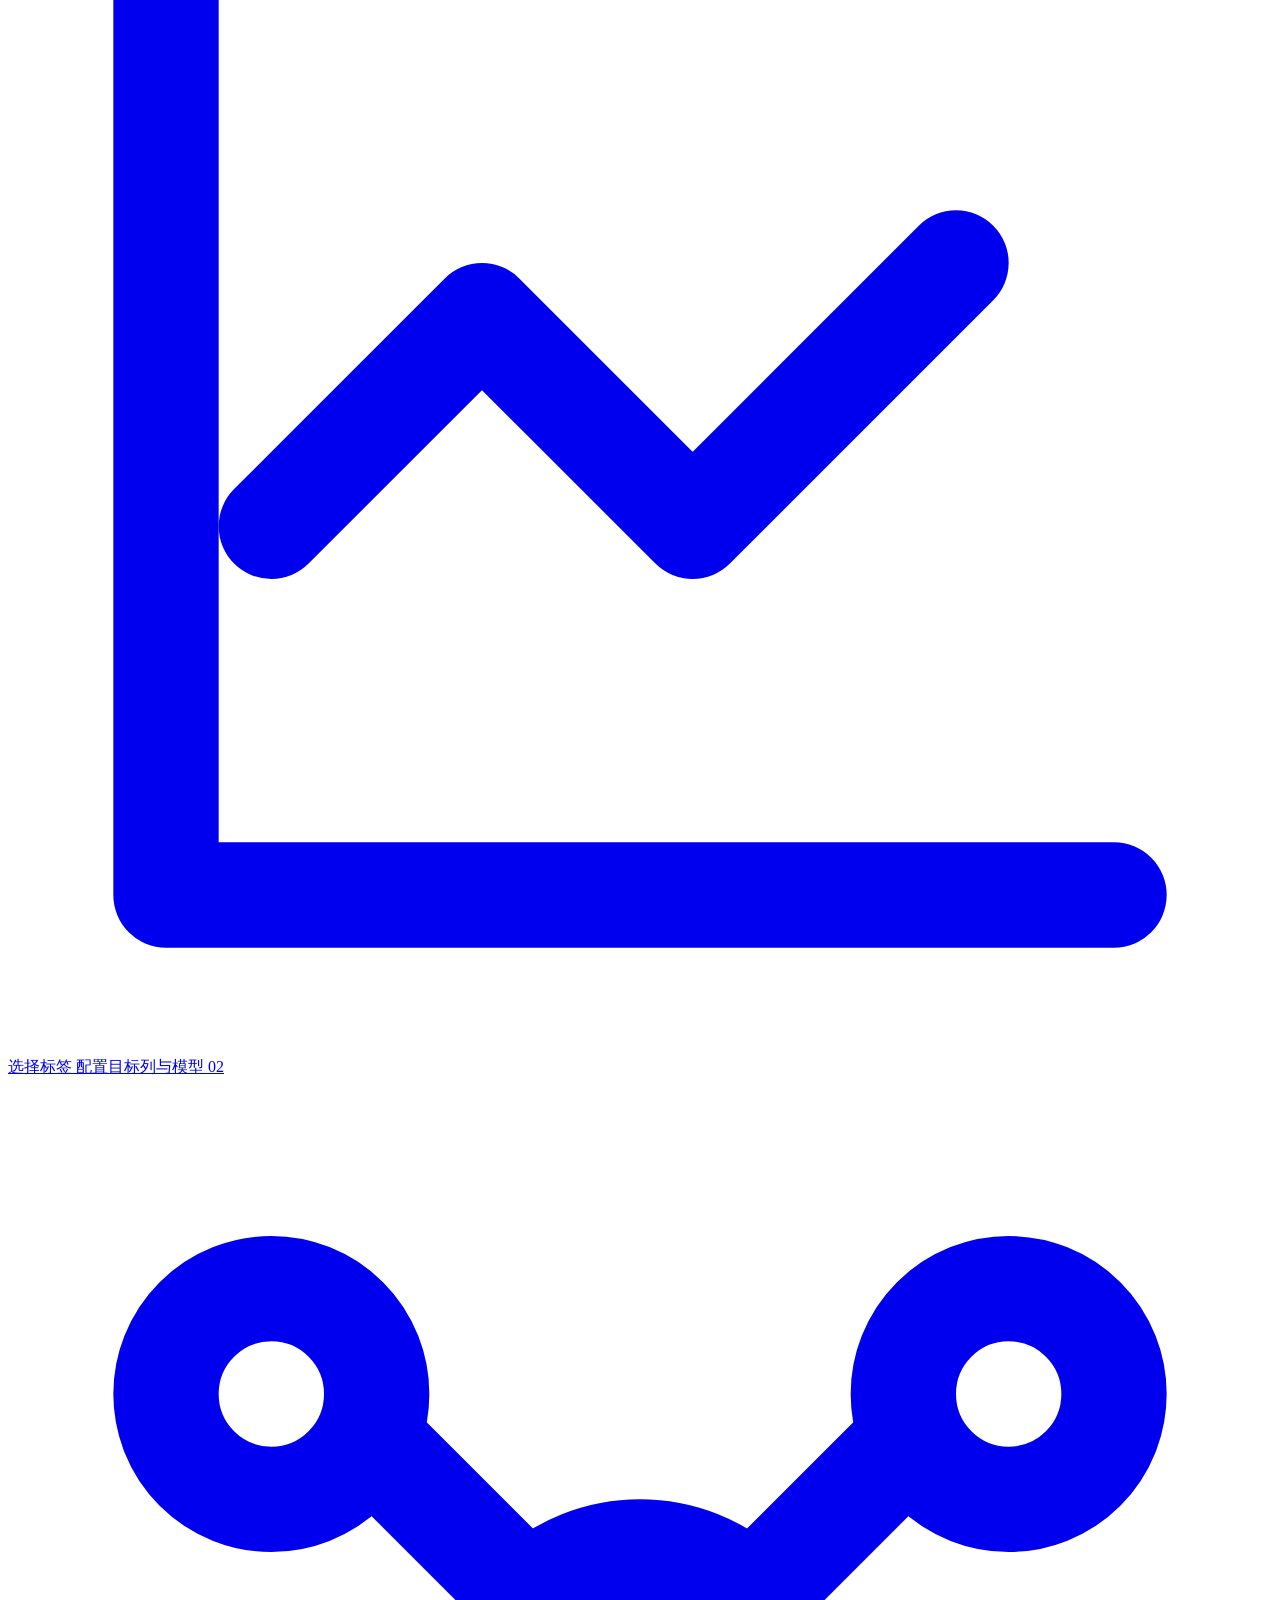
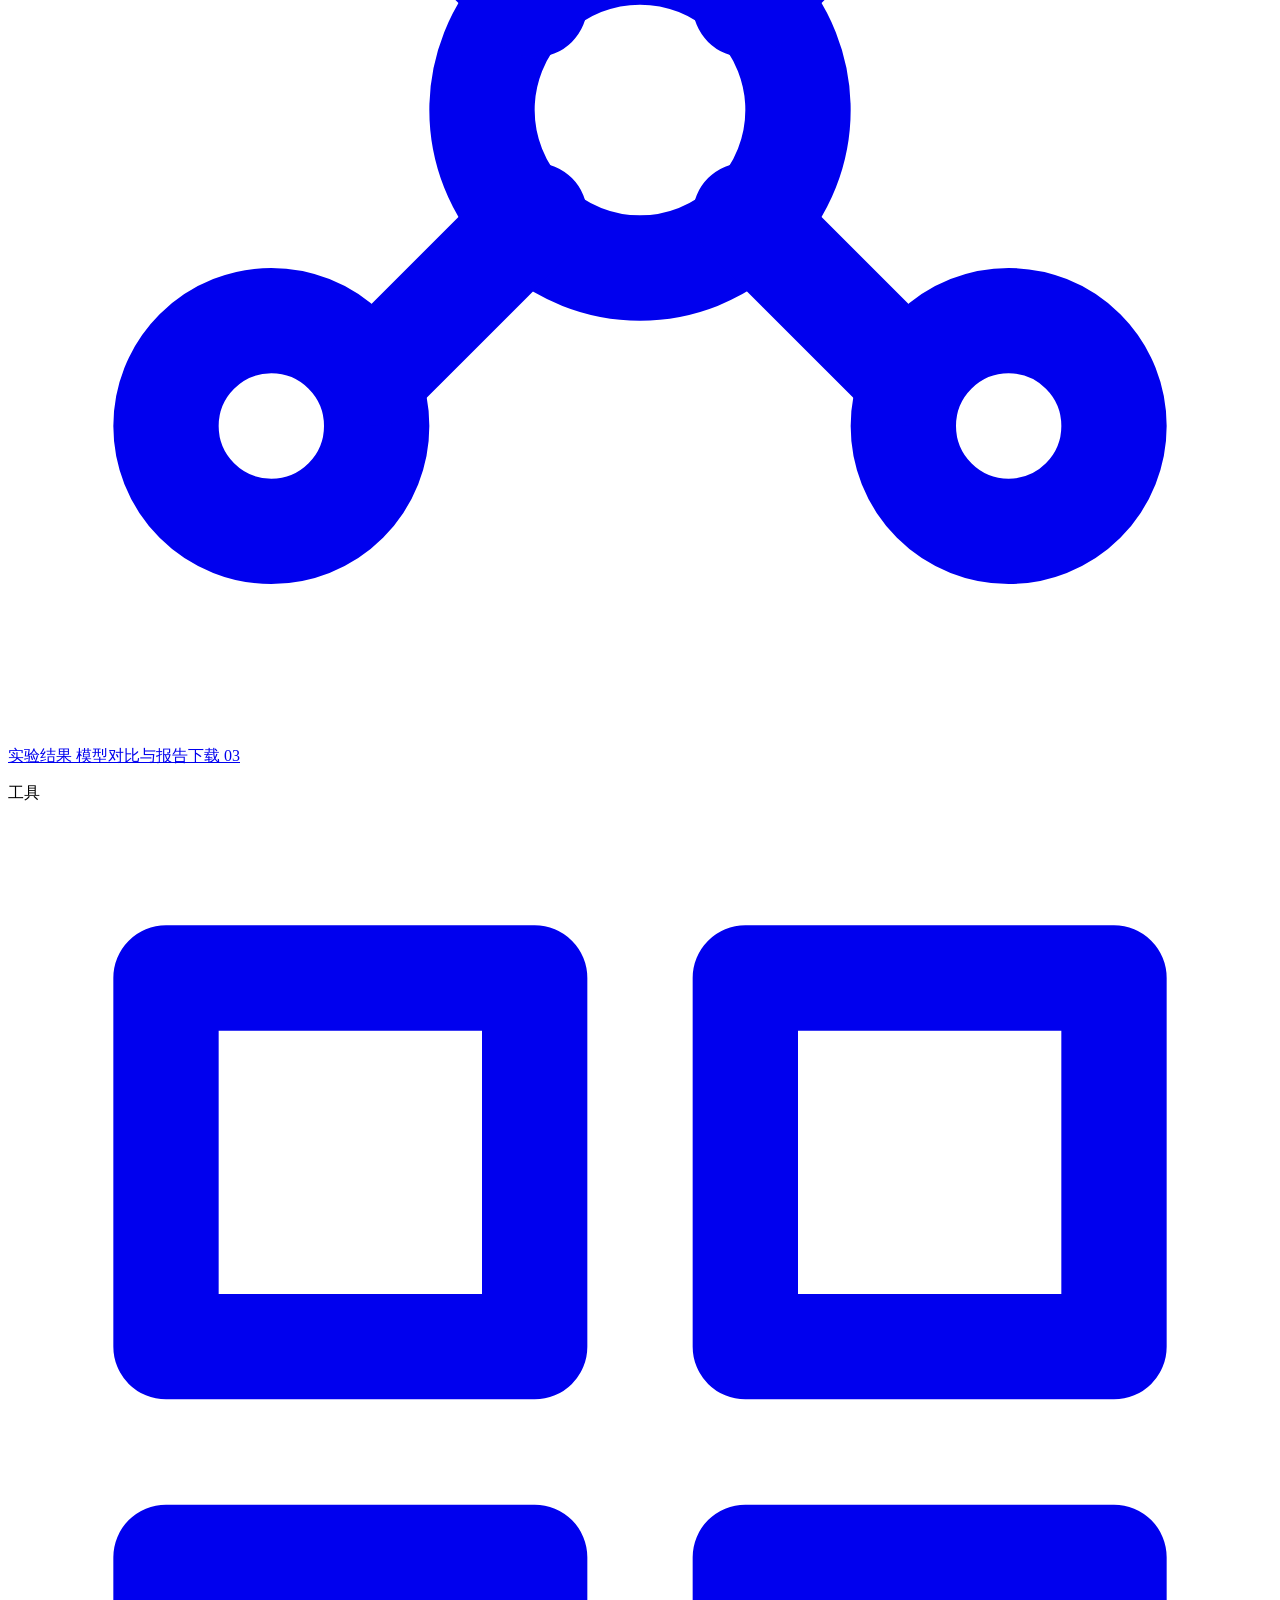
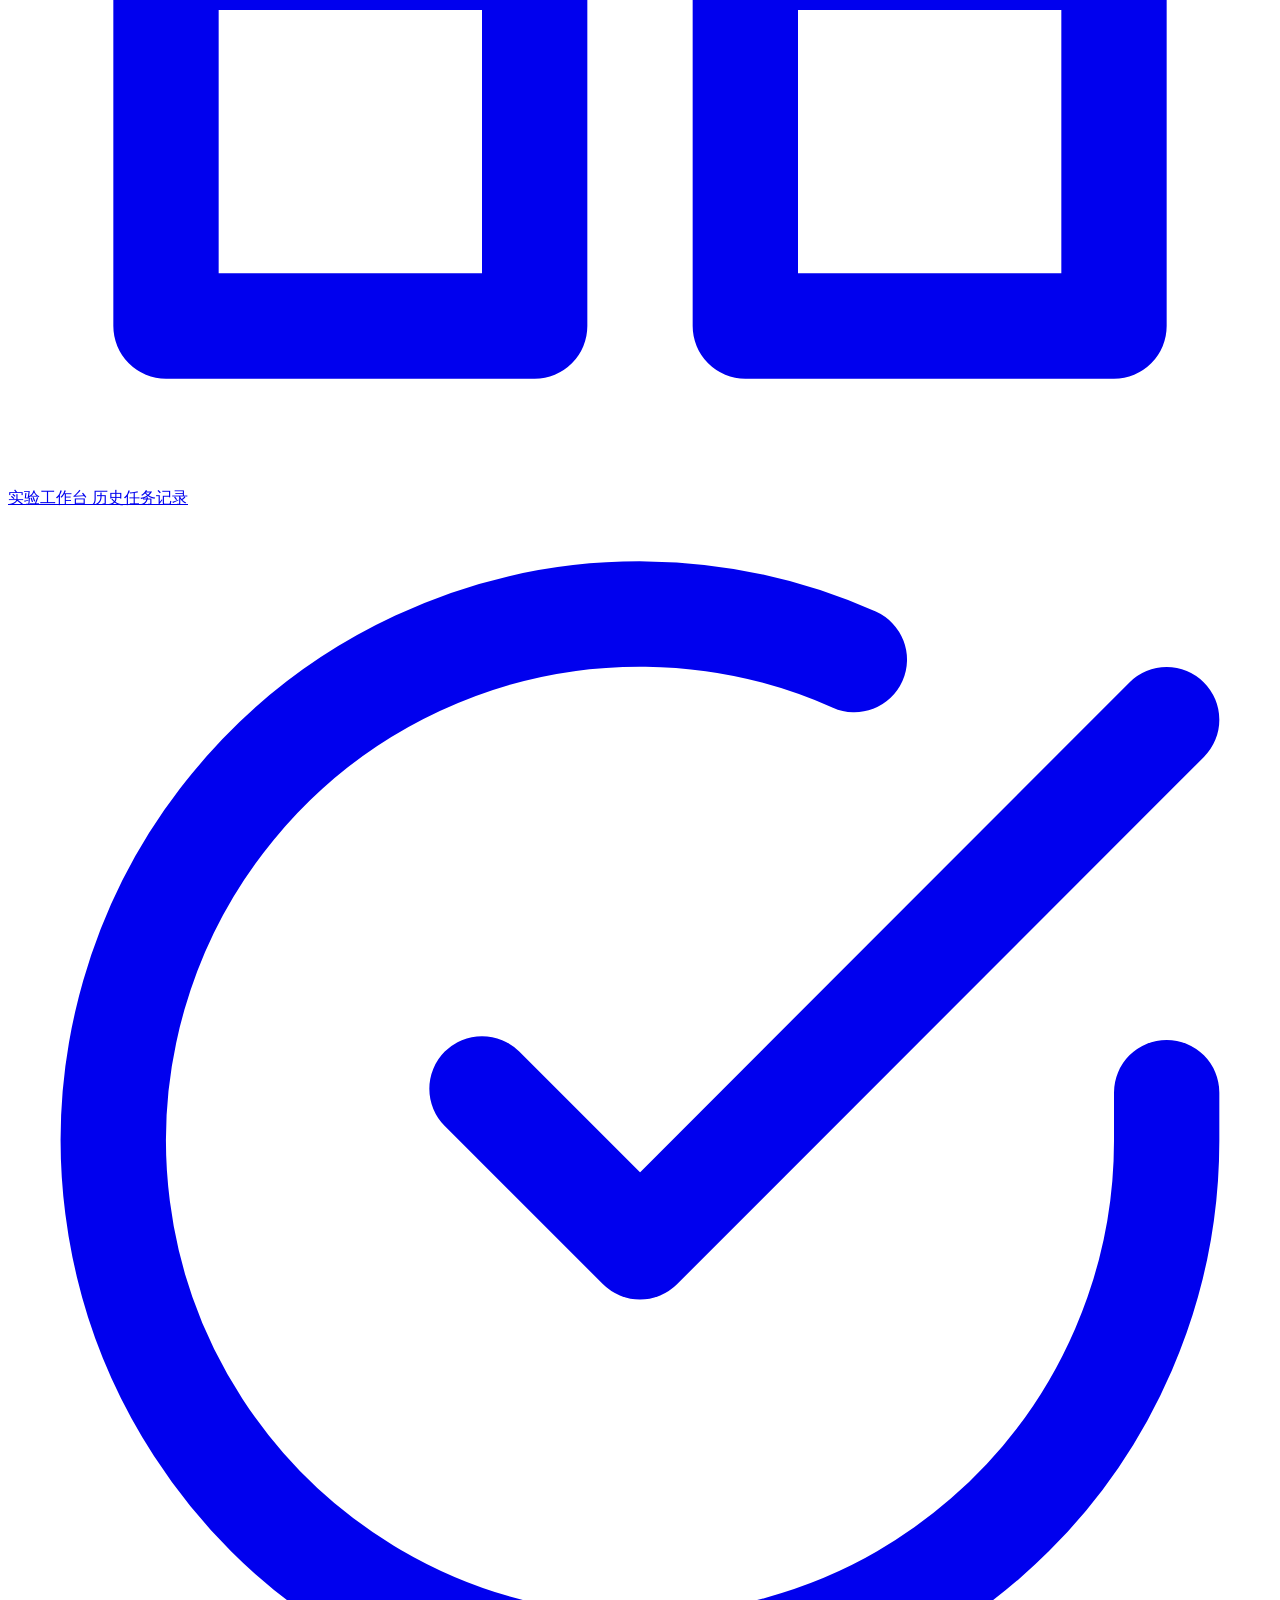
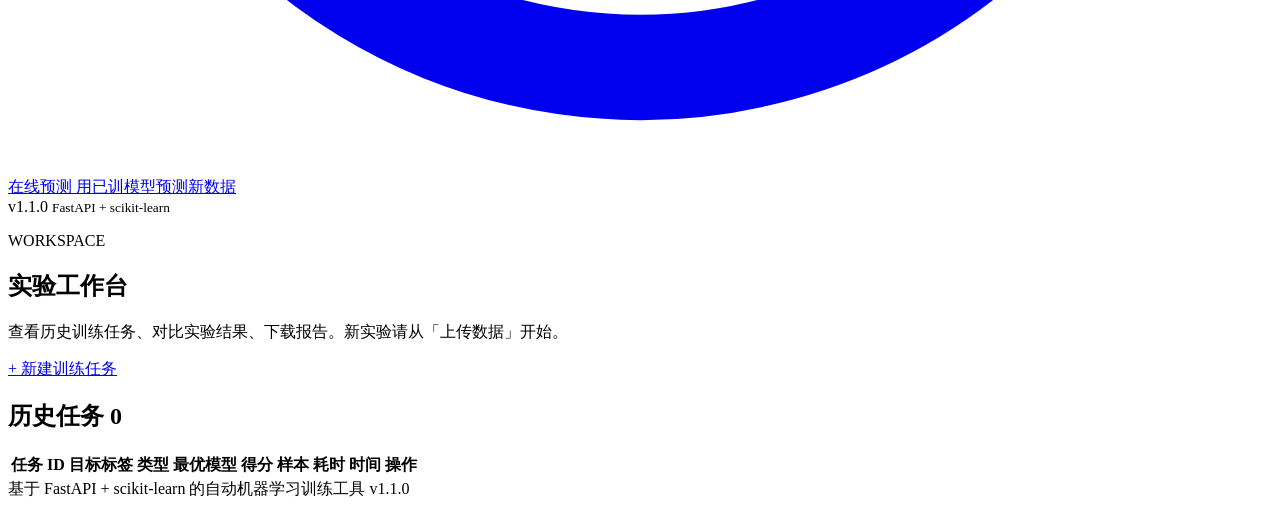
==== commit db3a186c: "feat: first-tier (model download + online inference, hyperparam tuning, eval plots)" ====
--- a/app/static/dashboard.html
+++ b/app/static/dashboard.html
@@ -62,6 +62,13 @@
           <span class="sidebar-link-name">实验工作台</span>
           <span class="sidebar-link-desc">历史任务记录</span>
         </span>
+      <a class="sidebar-link" href="/predict.html">
+        <span class="sidebar-link-icon"><svg viewBox="0 0 24 24" fill="none" stroke="currentColor" stroke-width="2" stroke-linecap="round" stroke-linejoin="round"><path d="M22 11.08V12a10 10 0 1 1-5.93-9.14"/><polyline points="22 4 12 14.01 9 11.01"/></svg></span>
+        <span class="sidebar-link-text">
+          <span class="sidebar-link-name">在线预测</span>
+          <span class="sidebar-link-desc">用已训模型预测新数据</span>
+        </span>
+      </a>
       </a>
     </nav>
     <div class="sidebar-footer">
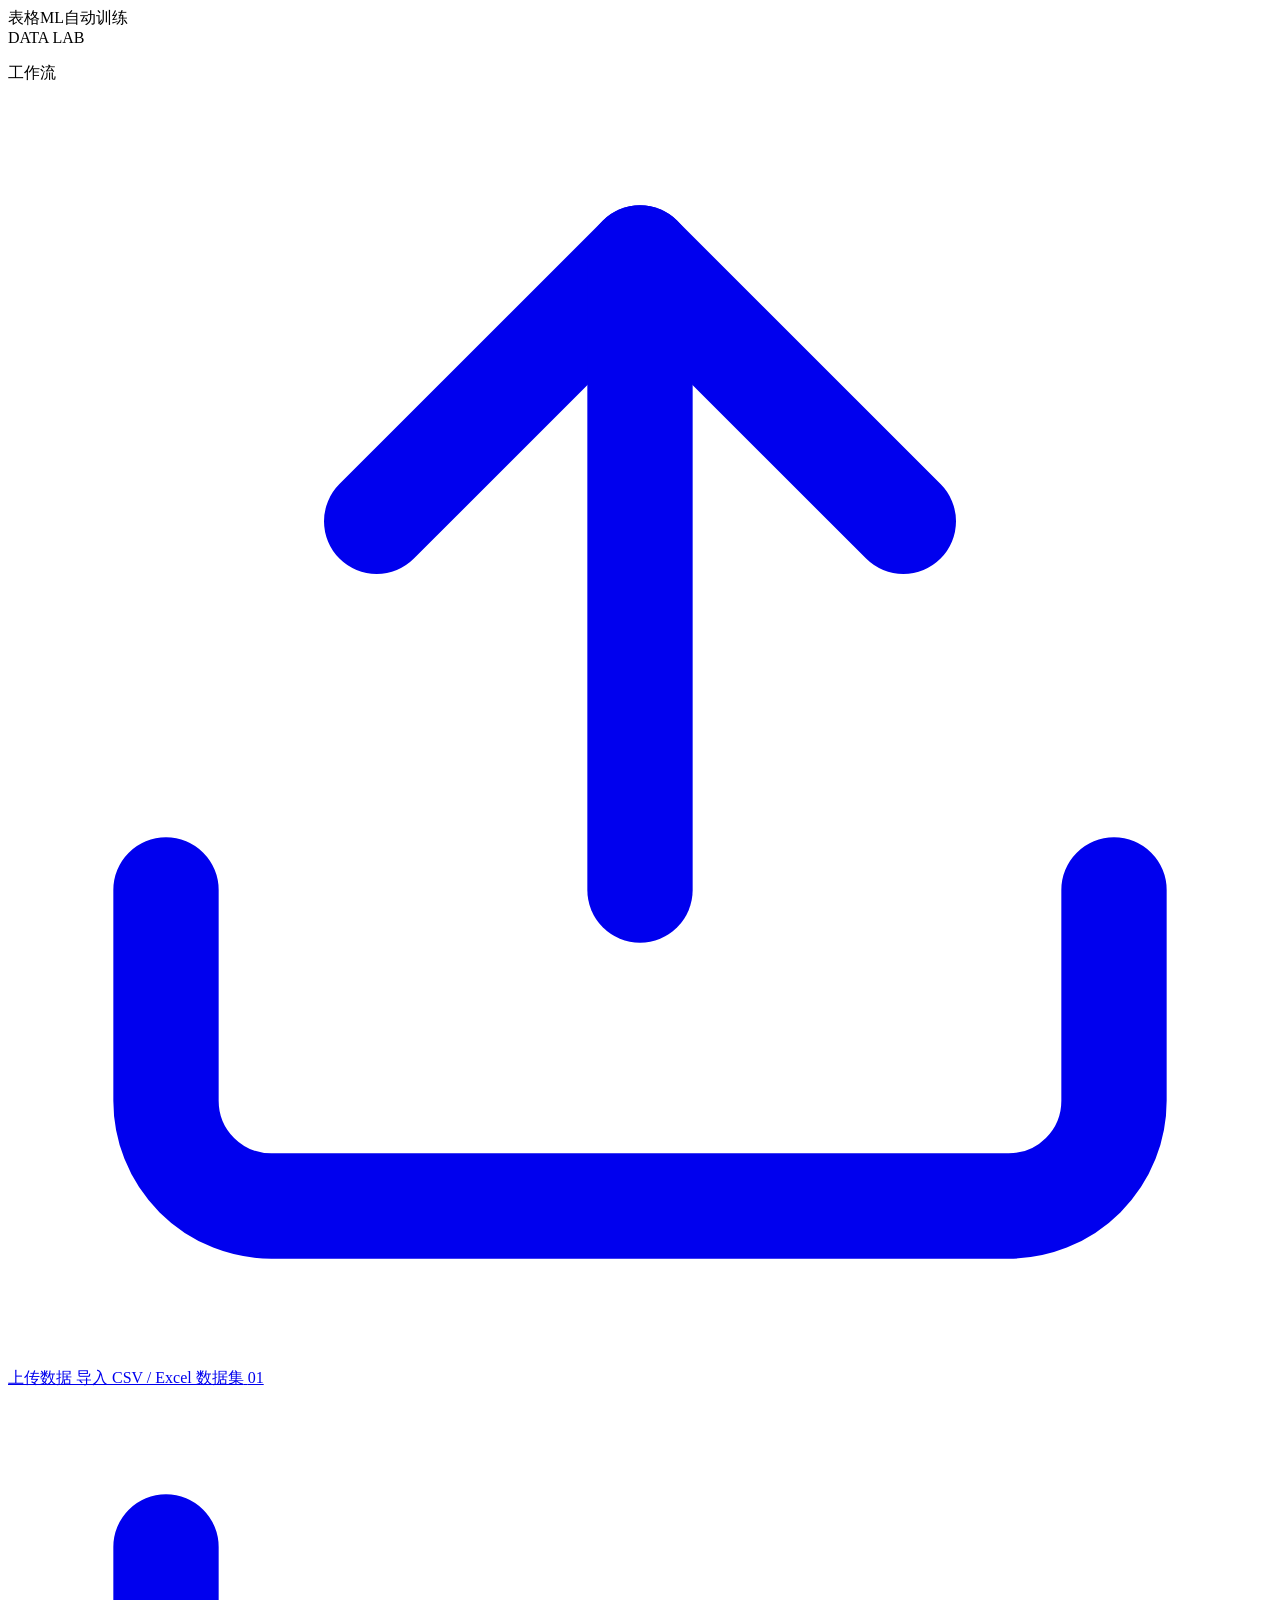
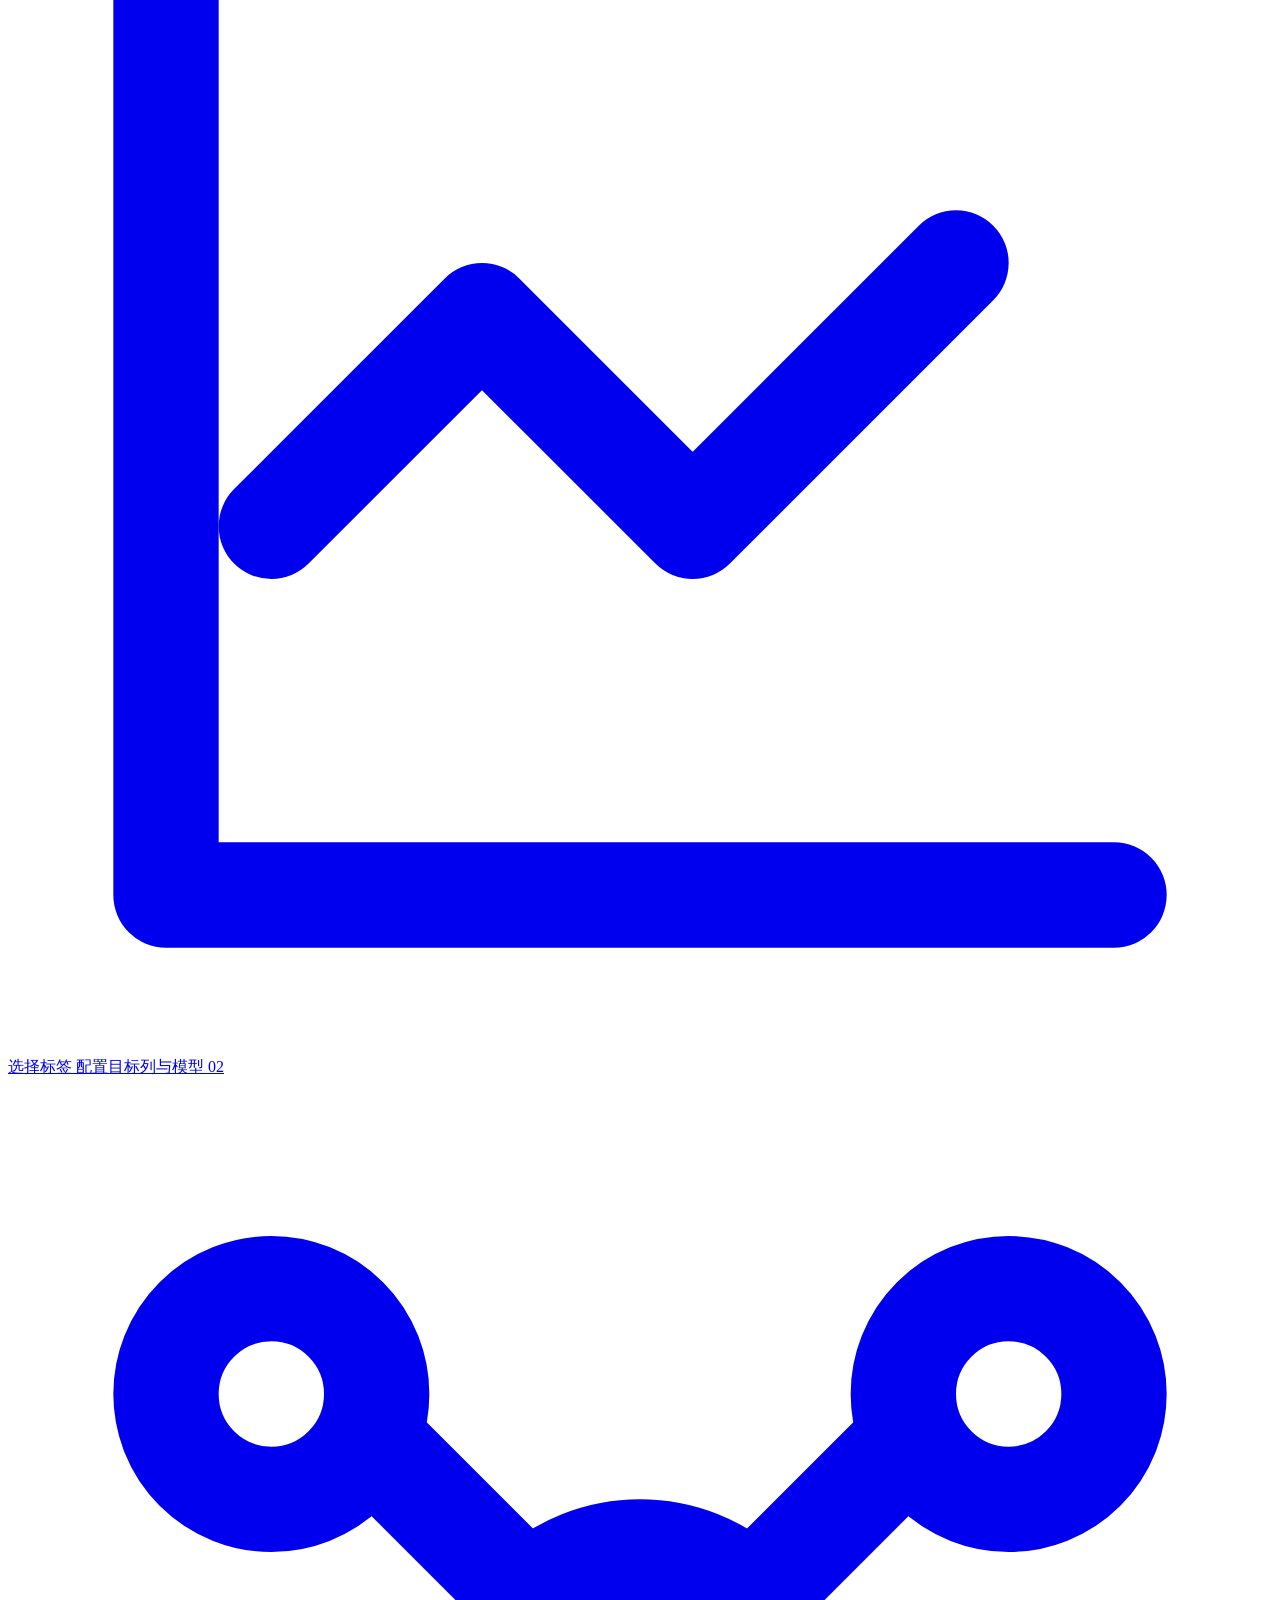
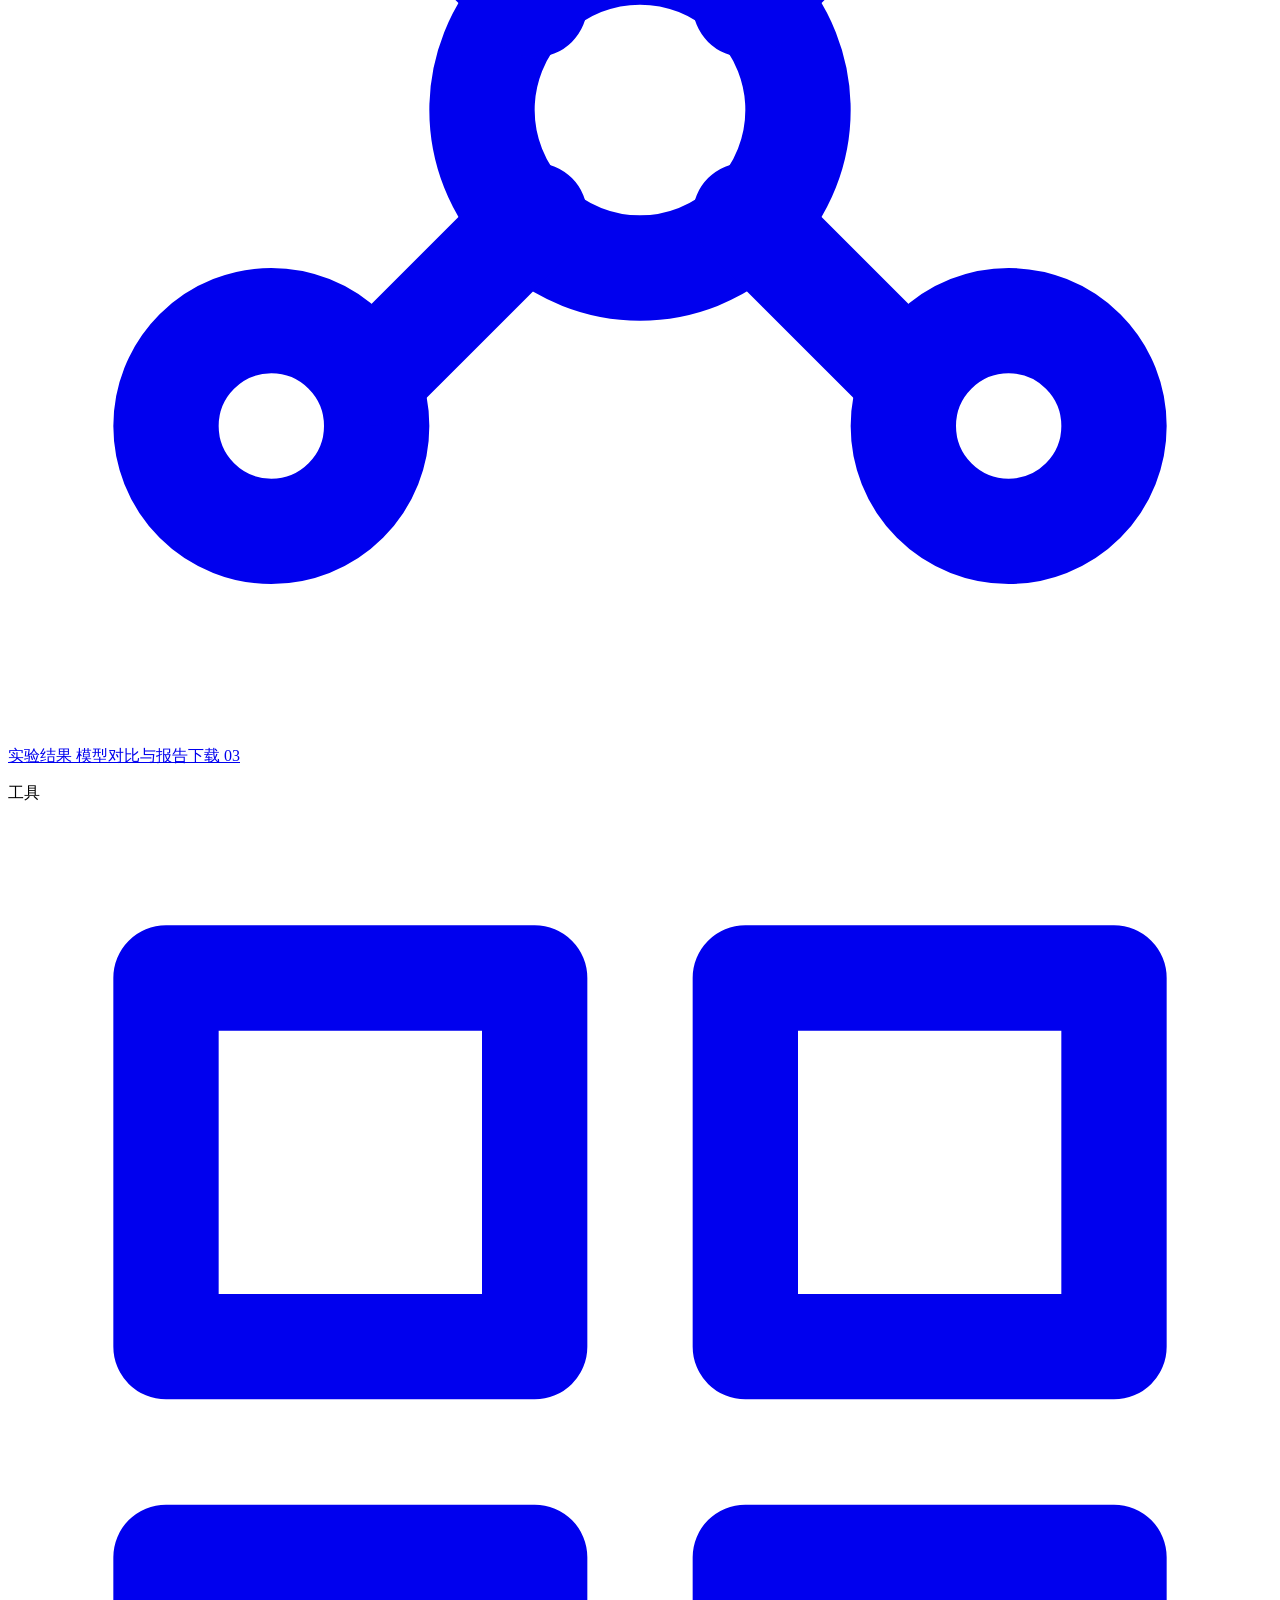
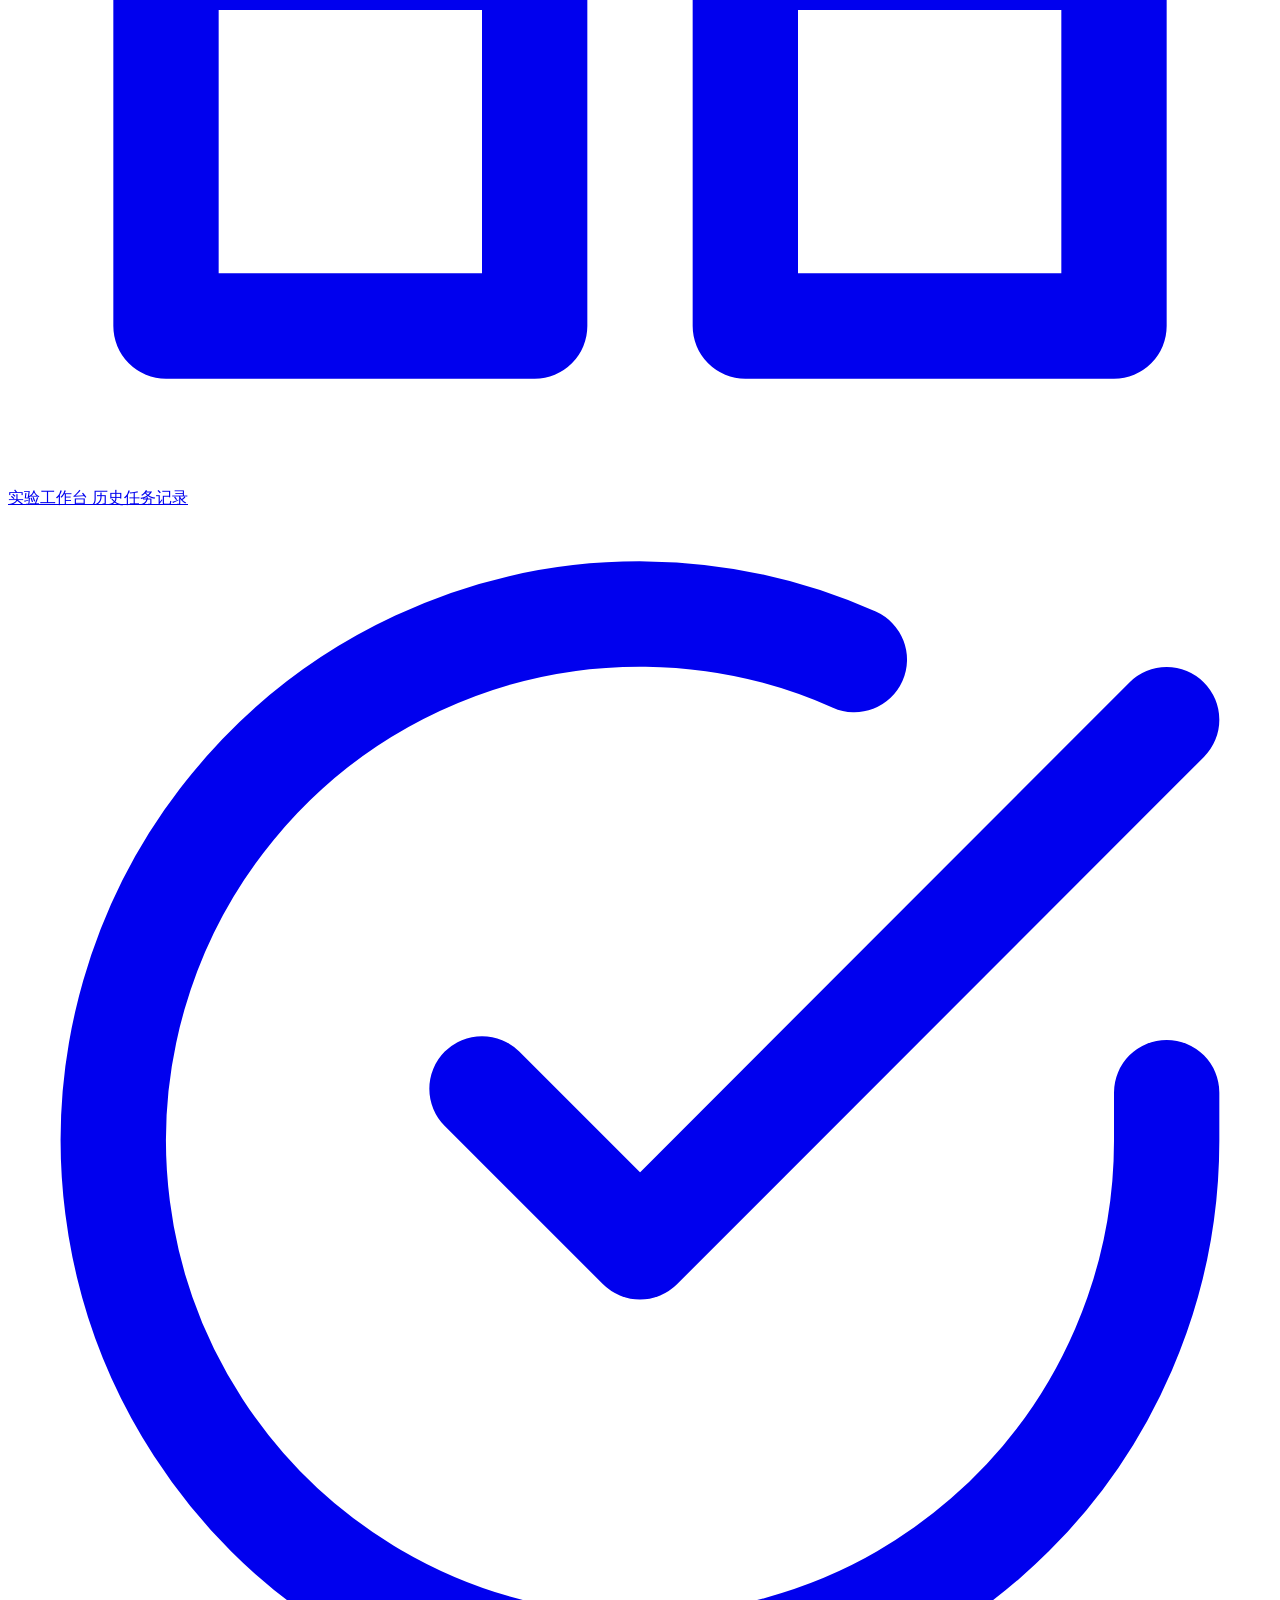
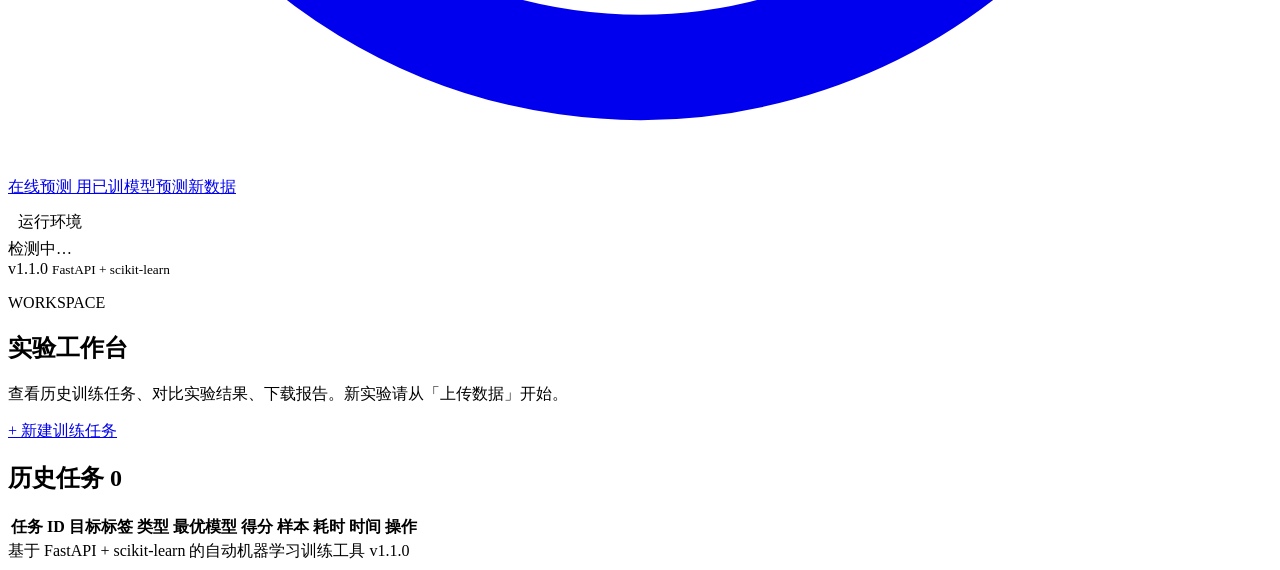
==== commit aaa1997c: "ui: 侧边栏统一、运行环境面板、模型对比可视化 抽离sidebar.js使五页导航一致并接/api/deps显示依赖可用性；修复三页嵌套a非法结构；结果页新增模型对比横向柱状图(最优高亮+动画)；补" ====
--- a/app/static/dashboard.html
+++ b/app/static/dashboard.html
@@ -1,118 +1,123 @@
-<!DOCTYPE html>
-<html lang="zh-CN">
-<head>
-<meta charset="UTF-8">
-<meta name="viewport" content="width=device-width, initial-scale=1.0">
-<title>表格ML自动训练工具 - 实验工作台</title>
-<link rel="preconnect" href="https://fonts.googleapis.com">
-<link rel="preconnect" href="https://fonts.gstatic.com" crossorigin>
-<link href="https://fonts.googleapis.com/css2?family=Bricolage+Grotesque:opsz,wght@12..96,600..800&family=IBM+Plex+Sans:wght@400;500;600;700&family=IBM+Plex+Mono:wght@400;500;600&family=Noto+Sans+SC:wght@400;500;700&display=swap" rel="stylesheet">
-<link rel="stylesheet" href="/css/style.css">
-</head>
-<body>
-<div class="grain"></div>
-<div class="app-shell">
-  <!-- 左侧边栏：显眼目录导航 -->
-  <aside class="sidebar">
-    <div class="sidebar-brand">
-      <span class="logo-mark"></span>
-      <div>
-        <div class="sidebar-brand-name">表格ML自动训练</div>
-        <div class="sidebar-brand-sub">DATA LAB</div>
-      </div>
-    </div>
-    <nav class="sidebar-nav">
-      <p class="sidebar-section-label">工作流</p>
-      <a class="sidebar-link" href="/">
-        <span class="sidebar-link-icon">
-          <svg viewBox="0 0 24 24" fill="none" stroke="currentColor" stroke-width="2" stroke-linecap="round" stroke-linejoin="round"><path d="M21 15v4a2 2 0 0 1-2 2H5a2 2 0 0 1-2-2v-4"/><polyline points="17 8 12 3 7 8"/><line x1="12" y1="3" x2="12" y2="15"/></svg>
-        </span>
-        <span class="sidebar-link-text">
-          <span class="sidebar-link-name">上传数据</span>
-          <span class="sidebar-link-desc">导入 CSV / Excel 数据集</span>
-        </span>
-        <span class="sidebar-step-badge">01</span>
-      </a>
-      <a class="sidebar-link" href="/select.html">
-        <span class="sidebar-link-icon">
-          <svg viewBox="0 0 24 24" fill="none" stroke="currentColor" stroke-width="2" stroke-linecap="round" stroke-linejoin="round"><path d="M3 3v18h18"/><path d="M18 9l-5 5-4-4-4 4"/></svg>
-        </span>
-        <span class="sidebar-link-text">
-          <span class="sidebar-link-name">选择标签</span>
-          <span class="sidebar-link-desc">配置目标列与模型</span>
-        </span>
-        <span class="sidebar-step-badge">02</span>
-      </a>
-      <a class="sidebar-link" href="/result.html">
-        <span class="sidebar-link-icon">
-          <svg viewBox="0 0 24 24" fill="none" stroke="currentColor" stroke-width="2" stroke-linecap="round" stroke-linejoin="round"><circle cx="12" cy="12" r="3"/><circle cx="5" cy="6" r="2"/><circle cx="19" cy="6" r="2"/><circle cx="5" cy="18" r="2"/><circle cx="19" cy="18" r="2"/><path d="M7 7l3 3M17 7l-3 3M7 17l3-3M17 17l-3-3"/></svg>
-        </span>
-        <span class="sidebar-link-text">
-          <span class="sidebar-link-name">实验结果</span>
-          <span class="sidebar-link-desc">模型对比与报告下载</span>
-        </span>
-        <span class="sidebar-step-badge">03</span>
-      </a>
-      <p class="sidebar-section-label">工具</p>
-      <a class="sidebar-link active" href="/dashboard.html">
-        <span class="sidebar-link-icon">
-          <svg viewBox="0 0 24 24" fill="none" stroke="currentColor" stroke-width="2" stroke-linecap="round" stroke-linejoin="round"><rect x="3" y="3" width="7" height="7"/><rect x="14" y="3" width="7" height="7"/><rect x="14" y="14" width="7" height="7"/><rect x="3" y="14" width="7" height="7"/></svg>
-        </span>
-        <span class="sidebar-link-text">
-          <span class="sidebar-link-name">实验工作台</span>
-          <span class="sidebar-link-desc">历史任务记录</span>
-        </span>
-      <a class="sidebar-link" href="/predict.html">
-        <span class="sidebar-link-icon"><svg viewBox="0 0 24 24" fill="none" stroke="currentColor" stroke-width="2" stroke-linecap="round" stroke-linejoin="round"><path d="M22 11.08V12a10 10 0 1 1-5.93-9.14"/><polyline points="22 4 12 14.01 9 11.01"/></svg></span>
-        <span class="sidebar-link-text">
-          <span class="sidebar-link-name">在线预测</span>
-          <span class="sidebar-link-desc">用已训模型预测新数据</span>
-        </span>
-      </a>
-      </a>
-    </nav>
-    <div class="sidebar-footer">
-      <span class="mono">v1.1.0</span>
-      <small>FastAPI + scikit-learn</small>
-    </div>
-  </aside>
-
-  <div class="app-main">
-
-<main class="container narrow">
-  <section class="card">
-    <p class="eyebrow">WORKSPACE</p>
-    <h1>实验工作台</h1>
-    <p class="subtitle">查看历史训练任务、对比实验结果、下载报告。新实验请从「上传数据」开始。</p>
-
-    <div class="btn-row" style="margin-top:0">
-      <a href="/" class="btn-primary">+ 新建训练任务</a>
-    </div>
-
-    <h2>历史任务 <span class="badge badge-gray" id="taskCount">0</span></h2>
-    <div class="table-wrap">
-      <table id="taskTable">
-        <thead>
-          <tr>
-            <th>任务 ID</th><th>目标标签</th><th>类型</th><th>最优模型</th>
-            <th>得分</th><th>样本</th><th>耗时</th><th>时间</th><th>操作</th>
-          </tr>
-        </thead>
-        <tbody></tbody>
-      </table>
-    </div>
-    <p class="hint" id="emptyHint" hidden>暂无历史任务。先去 <a href="/">上传数据</a> 跑一次训练吧。</p>
-  </section>
-</main>
-
-<footer class="footer">
-  <span>基于 FastAPI + scikit-learn 的自动机器学习训练工具</span>
-  <span class="mono">v1.1.0</span>
-</footer>
-
-  </div><!-- /app-main -->
-</div><!-- /app-shell -->
-
-<script src="/js/dashboard.js"></script>
-</body>
-</html>
+<!DOCTYPE html>
+<html lang="zh-CN">
+<head>
+<meta charset="UTF-8">
+<meta name="viewport" content="width=device-width, initial-scale=1.0">
+<title>表格ML自动训练工具 - 实验工作台</title>
+<link rel="preconnect" href="https://fonts.googleapis.com">
+<link rel="preconnect" href="https://fonts.gstatic.com" crossorigin>
+<link href="https://fonts.googleapis.com/css2?family=Bricolage+Grotesque:opsz,wght@12..96,600..800&family=IBM+Plex+Sans:wght@400;500;600;700&family=IBM+Plex+Mono:wght@400;500;600&family=Noto+Sans+SC:wght@400;500;700&display=swap" rel="stylesheet">
+<link rel="stylesheet" href="/css/style.css">
+</head>
+<body>
+<div class="grain"></div>
+<div class="app-shell">
+  <!-- 左侧边栏：显眼目录导航 -->
+  <aside class="sidebar">
+    <div class="sidebar-brand">
+      <span class="logo-mark"></span>
+      <div>
+        <div class="sidebar-brand-name">表格ML自动训练</div>
+        <div class="sidebar-brand-sub">DATA LAB</div>
+      </div>
+    </div>
+    <nav class="sidebar-nav">
+      <p class="sidebar-section-label">工作流</p>
+      <a class="sidebar-link" href="/">
+        <span class="sidebar-link-icon">
+          <svg viewBox="0 0 24 24" fill="none" stroke="currentColor" stroke-width="2" stroke-linecap="round" stroke-linejoin="round"><path d="M21 15v4a2 2 0 0 1-2 2H5a2 2 0 0 1-2-2v-4"/><polyline points="17 8 12 3 7 8"/><line x1="12" y1="3" x2="12" y2="15"/></svg>
+        </span>
+        <span class="sidebar-link-text">
+          <span class="sidebar-link-name">上传数据</span>
+          <span class="sidebar-link-desc">导入 CSV / Excel 数据集</span>
+        </span>
+        <span class="sidebar-step-badge">01</span>
+      </a>
+      <a class="sidebar-link" href="/select.html">
+        <span class="sidebar-link-icon">
+          <svg viewBox="0 0 24 24" fill="none" stroke="currentColor" stroke-width="2" stroke-linecap="round" stroke-linejoin="round"><path d="M3 3v18h18"/><path d="M18 9l-5 5-4-4-4 4"/></svg>
+        </span>
+        <span class="sidebar-link-text">
+          <span class="sidebar-link-name">选择标签</span>
+          <span class="sidebar-link-desc">配置目标列与模型</span>
+        </span>
+        <span class="sidebar-step-badge">02</span>
+      </a>
+      <a class="sidebar-link" href="/result.html">
+        <span class="sidebar-link-icon">
+          <svg viewBox="0 0 24 24" fill="none" stroke="currentColor" stroke-width="2" stroke-linecap="round" stroke-linejoin="round"><circle cx="12" cy="12" r="3"/><circle cx="5" cy="6" r="2"/><circle cx="19" cy="6" r="2"/><circle cx="5" cy="18" r="2"/><circle cx="19" cy="18" r="2"/><path d="M7 7l3 3M17 7l-3 3M7 17l3-3M17 17l-3-3"/></svg>
+        </span>
+        <span class="sidebar-link-text">
+          <span class="sidebar-link-name">实验结果</span>
+          <span class="sidebar-link-desc">模型对比与报告下载</span>
+        </span>
+        <span class="sidebar-step-badge">03</span>
+      </a>
+      <p class="sidebar-section-label">工具</p>
+      <a class="sidebar-link active" href="/dashboard.html">
+        <span class="sidebar-link-icon">
+          <svg viewBox="0 0 24 24" fill="none" stroke="currentColor" stroke-width="2" stroke-linecap="round" stroke-linejoin="round"><rect x="3" y="3" width="7" height="7"/><rect x="14" y="3" width="7" height="7"/><rect x="14" y="14" width="7" height="7"/><rect x="3" y="14" width="7" height="7"/></svg>
+        </span>
+        <span class="sidebar-link-text">
+          <span class="sidebar-link-name">实验工作台</span>
+          <span class="sidebar-link-desc">历史任务记录</span>
+        </span>
+      </a>
+      <a class="sidebar-link" href="/predict.html">
+        <span class="sidebar-link-icon"><svg viewBox="0 0 24 24" fill="none" stroke="currentColor" stroke-width="2" stroke-linecap="round" stroke-linejoin="round"><path d="M22 11.08V12a10 10 0 1 1-5.93-9.14"/><polyline points="22 4 12 14.01 9 11.01"/></svg></span>
+        <span class="sidebar-link-text">
+          <span class="sidebar-link-name">在线预测</span>
+          <span class="sidebar-link-desc">用已训模型预测新数据</span>
+        </span>
+      </a>
+    </nav>
+    <div class="sidebar-env">
+      <div class="sidebar-section-label" style="padding:14px 10px 6px">运行环境</div>
+      <div class="env-list" id="envList"><span class="env-loading">检测中…</span></div>
+    </div>
+    <div class="sidebar-footer">
+      <span class="mono">v1.1.0</span>
+      <small>FastAPI + scikit-learn</small>
+    </div>
+  </aside>
+
+  <div class="app-main">
+
+<main class="container narrow">
+  <section class="card">
+    <p class="eyebrow">WORKSPACE</p>
+    <h1>实验工作台</h1>
+    <p class="subtitle">查看历史训练任务、对比实验结果、下载报告。新实验请从「上传数据」开始。</p>
+
+    <div class="btn-row" style="margin-top:0">
+      <a href="/" class="btn-primary">+ 新建训练任务</a>
+    </div>
+
+    <h2>历史任务 <span class="badge badge-gray" id="taskCount">0</span></h2>
+    <div class="table-wrap">
+      <table id="taskTable">
+        <thead>
+          <tr>
+            <th>任务 ID</th><th>目标标签</th><th>类型</th><th>最优模型</th>
+            <th>得分</th><th>样本</th><th>耗时</th><th>时间</th><th>操作</th>
+          </tr>
+        </thead>
+        <tbody></tbody>
+      </table>
+    </div>
+    <p class="hint" id="emptyHint" hidden>暂无历史任务。先去 <a href="/">上传数据</a> 跑一次训练吧。</p>
+  </section>
+</main>
+
+<footer class="footer">
+  <span>基于 FastAPI + scikit-learn 的自动机器学习训练工具</span>
+  <span class="mono">v1.1.0</span>
+</footer>
+
+  </div><!-- /app-main -->
+</div><!-- /app-shell -->
+
+<script src="/js/dashboard.js"></script>
+<script src="/js/sidebar.js"></script>
+</body>
+</html>
